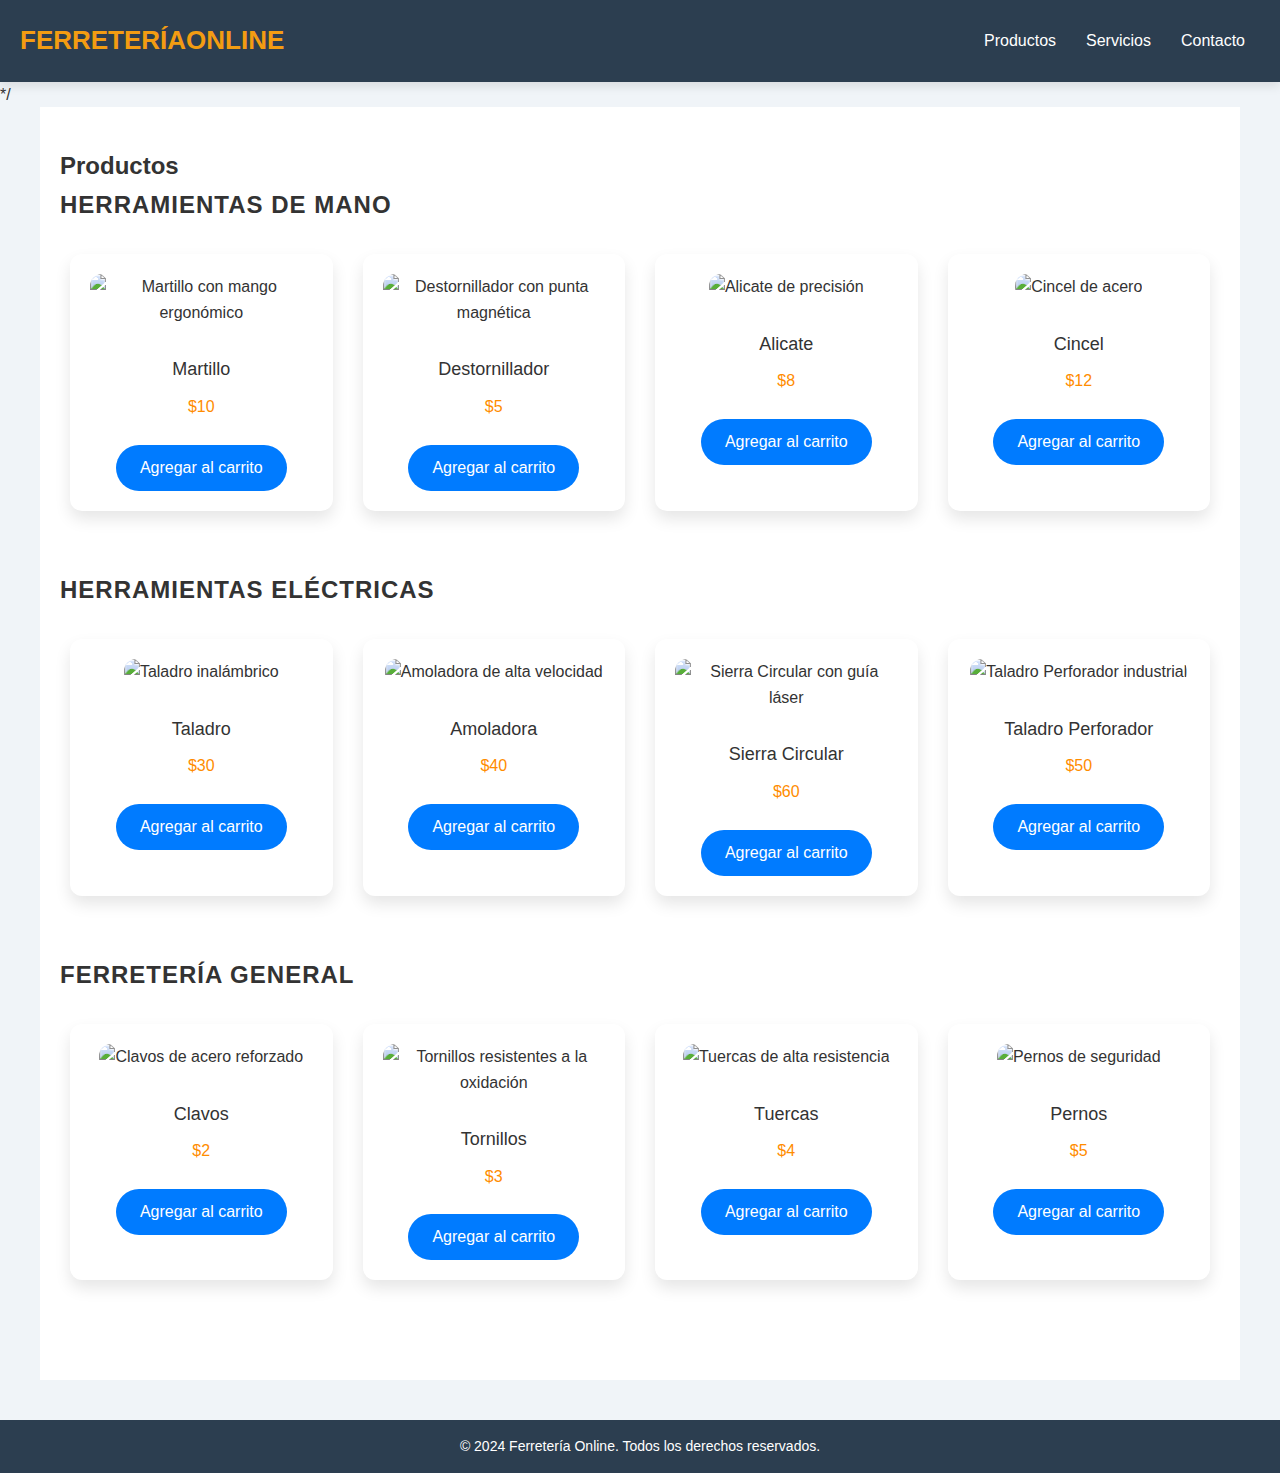
==== index.html @ c30c2c26 "ultimos cambios y aun no tengo fotos" ====
<!DOCTYPE html>
<html lang="es">
<head>
  <meta charset="UTF-8">
  <meta name="viewport" content="width=device-width, initial-scale=1.0">
  <meta http-equiv="X-UA-Compatible" content="ie=edge">
  <title>FerreteríaOnline</title>
  <!-- Incluir FontAwesome para los íconos -->
  <link rel="stylesheet" href="https://cdnjs.cloudflare.com/ajax/libs/font-awesome/6.0.0-beta3/css/all.min.css">
  <link rel="stylesheet" href="styles.css">
  <link rel="stylesheet" href="styless.css">
  <link rel="stylesheet" href="stylesss.css">
</head>
<body>
  <!-- Header -->
  <header>
    <div class="logo">
      <h1>FerreteríaOnline</h1>
    </div>
    <nav>
      <ul>
        <li><a href="index.html">Productos</a></li>
        <li><a href="servicios.html">Servicios</a></li>
        <li><a href="contacto.html">Contacto</a></li>
      </ul>
      <!-- Carrito -->
      <div class="cart-container">
      </div>
    </header>*/
    
  <section id="productos">
    <h2>Productos</h2>

    <!-- Herramientas de Mano -->
    <div class="categoria">
      <h2>Herramientas de Mano</h2>
      <div class="productos-grid">
        <div class="producto">
          <img src="https://via.placeholder.com/200" alt="Martillo con mango ergonómico">
          <h4>Martillo</h4>
          <p class="precio">$10</p>
          <button class="add-to-cart" data-name="Martillo" data-price="10">Agregar al carrito</button>
        </div>
        <div class="producto">
          <img src="https://via.placeholder.com/200" alt="Destornillador con punta magnética">
          <h4>Destornillador</h4>
          <p class="precio">$5</p>
          <button class="add-to-cart" data-name="Destornillador" data-price="5">Agregar al carrito</button>
        </div>
        <div class="producto">
          <img src="https://via.placeholder.com/200" alt="Alicate de precisión">
          <h4>Alicate</h4>
          <p class="precio">$8</p>
          <button class="add-to-cart" data-name="Alicate" data-price="8">Agregar al carrito</button>
        </div>
        <div class="producto">
          <img src="https://via.placeholder.com/200" alt="Cincel de acero">
          <h4>Cincel</h4>
          <p class="precio">$12</p>
          <button class="add-to-cart" data-name="Cincel" data-price="12">Agregar al carrito</button>
        </div>
      </div>
    </div>

    <!-- Herramientas Eléctricas -->
    <div class="categoria">
      <h2>Herramientas Eléctricas</h2>
      <div class="productos-grid">
        <div class="producto">
          <img src="https://via.placeholder.com/200" alt="Taladro inalámbrico">
          <h4>Taladro</h4>
          <p class="precio">$30</p>
          <button class="add-to-cart" data-name="Taladro" data-price="30">Agregar al carrito</button>
        </div>
        <div class="producto">
          <img src="https://via.placeholder.com/200" alt="Amoladora de alta velocidad">
          <h4>Amoladora</h4>
          <p class="precio">$40</p>
          <button class="add-to-cart" data-name="Amoladora" data-price="40">Agregar al carrito</button>
        </div>
        <div class="producto">
          <img src="https://via.placeholder.com/200" alt="Sierra Circular con guía láser">
          <h4>Sierra Circular</h4>
          <p class="precio">$60</p>
          <button class="add-to-cart" data-name="Sierra Circular" data-price="60">Agregar al carrito</button>
        </div>
        <div class="producto">
          <img src="https://via.placeholder.com/200" alt="Taladro Perforador industrial">
          <h4>Taladro Perforador</h4>
          <p class="precio">$50</p>
          <button class="add-to-cart" data-name="Taladro Perforador" data-price="50">Agregar al carrito</button>
        </div>
      </div>
    </div>

    <!-- Ferretería General -->
    <div class="categoria">
      <h2>Ferretería General</h2>
      <div class="productos-grid">
        <div class="producto">
          <img src="https://via.placeholder.com/200" alt="Clavos de acero reforzado">
          <h4>Clavos</h4>
          <p class="precio">$2</p>
          <button class="add-to-cart" data-name="Clavos" data-price="2">Agregar al carrito</button>
        </div>
        <div class="producto">
          <img src="https://via.placeholder.com/200" alt="Tornillos resistentes a la oxidación">
          <h4>Tornillos</h4>
          <p class="precio">$3</p>
          <button class="add-to-cart" data-name="Tornillos" data-price="3">Agregar al carrito</button>
        </div>
        <div class="producto">
          <img src="https://via.placeholder.com/200" alt="Tuercas de alta resistencia">
          <h4>Tuercas</h4>
          <p class="precio">$4</p>
          <button class="add-to-cart" data-name="Tuercas" data-price="4">Agregar al carrito</button>
        </div>
        <div class="producto">
          <img src="https://via.placeholder.com/200" alt="Pernos de seguridad">
          <h4>Pernos</h4>
          <p class="precio">$5</p>
          <button class="add-to-cart" data-name="Pernos" data-price="5">Agregar al carrito</button>
        </div>
      </div>
    </div>

  </section>
  <footer>
    <p>&copy; 2024 Ferretería Online. Todos los derechos reservados.</p>
  </footer>

  <!-- Incluye FontAwesome para los íconos -->
  <script src="https://cdnjs.cloudflare.com/ajax/libs/font-awesome/6.0.0-beta3/js/all.min.js"></script>
  <script src="script.js"></script>
</body>
</html>
---- styles.css ----
/* Reset de estilos básicos */
* {
  margin: 0;
  padding: 0;
  box-sizing: border-box;
}

body {
  font-family: 'Arial', sans-serif;
  background-color: #f9f9f9;
  color: #333;
  line-height: 1.6;
}

/* Estilos del Header */
header {
  background-color: #2c3e50;
  color: white;
  padding: 20px 0;
  display: flex;
  justify-content: space-between;
  align-items: center;
  padding: 0 20px;
}

header .logo h1 {
  font-size: 26px;
  color: #f39c12;
  text-transform: uppercase;
}

nav ul {
  list-style-type: none;
  display: flex;
}

nav ul li {
  margin: 0 20px;
}

nav ul li a {
  color: white;
  text-decoration: none;
  font-size: 16px;
  text-transform: capitalize;
  transition: color 0.3s;
}

nav ul li a:hover {
  color: #f39c12;
}

/* Estilos para el botón del carrito */
.cart-btn {
  background-color: #ff8c00;
  color: white;
  padding: 12px 25px;
  border: none;
  border-radius: 30px;
  display: flex;
  align-items: center;
  font-size: 16px;
  cursor: pointer;
  transition: background-color 0.3s ease, transform 0.2s ease;
}

.cart-btn i {
  font-size: 22px; /* Tamaño del ícono del carrito */
  margin-right: 10px;
}

.cart-btn:hover {
  background-color: #e07d00;
  transform: scale(1.05);
}

#cart-count {
  font-weight: bold;
  margin-left: 8px;
}

/* Estilos generales de la sección de productos */
#productos {
  padding: 40px 20px;
  max-width: 1200px;
  margin: 0 auto;
  background-color: #fff;
}

.categoria {
  margin-bottom: 50px;
}

.categoria h2 {
  font-size: 24px;  /* Mismo tamaño que en el contacto */
  margin-bottom: 20px;
  color: #333;
  text-transform: uppercase;
  letter-spacing: 1px;
}

.productos-grid {
  display: grid;
  grid-template-columns: repeat(auto-fill, minmax(250px, 1fr));
  gap: 30px;
  padding: 10px;
}

/* Estilos para los cards de producto */
.producto {
  background-color: white;
  border-radius: 12px;
  padding: 20px;
  box-shadow: 0 8px 16px rgba(0, 0, 0, 0.1);
  text-align: center;
  transition: transform 0.3s ease, box-shadow 0.3s ease;
  overflow: hidden;
  position: relative;
}

.producto:hover {
  transform: scale(1.05);
  box-shadow: 0 15px 30px rgba(0, 0, 0, 0.2);
}

.producto img {
  max-width: 100%;
  height: auto;
  border-radius: 12px;
  margin-bottom: 15px;
  transition: transform 0.3s ease;
}

.producto img:hover {
  transform: scale(1.1);
}

.producto h4 {
  font-size: 18px;  /* Ajuste al tamaño de los títulos en contacto */
  margin-top: 15px;
  color: #333;
  font-weight: normal;  /* Igualar peso de fuente al del contacto */
}

.precio {
  margin: 10px 0;
  font-size: 16px;  /* Tamaño del precio similar al de contacto */
  color: #ff8c00;
  font-weight: normal;
}

/* Botón para agregar al carrito */
.add-to-cart {
  background-color: #007bff;
  color: white;
  padding: 14px 24px;
  border: none;
  border-radius: 30px;
  cursor: pointer;
  font-size: 16px;
  margin-top: 15px;
  transition: background-color 0.3s, transform 0.2s ease-in-out;
}

.add-to-cart:hover {
  background-color: #0056b3;
  transform: scale(1.05);
}

.add-to-cart:active {
  background-color: #004494;
}

/* Efecto de desvanecimiento en la carga */
@keyframes fadeIn {
  from {
    opacity: 0;
  }
  to {
    opacity: 1;
  }
}

.producto {
  animation: fadeIn 0.5s ease-out;
}
---- styless.css ----
/* Estilos generales */
body {
  font-family: 'Arial', sans-serif;
  margin: 0;
  padding: 0;
  background-color: #f0f4f8;
  color: #333;
  line-height: 1.6;
}

header {
  background-color: #2c3e50;
  color: white;
  padding: 20px;
  text-align: center;
  box-shadow: 0 4px 10px rgba(0, 0, 0, 0.1);
}

header nav ul {
  list-style: none;
  padding: 0;
}

header nav ul li {
  display: inline;
  margin: 0 15px;
}

header nav ul li a {
  color: white;
  text-decoration: none;
  font-size: 16px;
}

header nav ul li a:hover {
  text-decoration: underline;
  color: #f39c12;
}

/* Sección de Servicios */
#servicio-al-cliente {
  padding: 60px 20px;
  text-align: center;
  background-color: #ffffff;
  border-radius: 8px;
  box-shadow: 0 6px 20px rgba(0, 0, 0, 0.1);
  margin: 40px auto;
  max-width: 1200px;
}

#servicio-al-cliente h2 {
  color: #34495e;
  font-size: 40px;
  margin-bottom: 20px;
  font-weight: bold;
  text-transform: uppercase;
}

#servicio-al-cliente p {
  color: #7f8c8d;
  font-size: 18px;
  margin-bottom: 40px;
}

/* Contenedor de Servicios */
.servicios {
  display: flex;
  justify-content: space-between;
  gap: 30px;
  flex-wrap: wrap;
  margin-top: 40px;
}

/* Servicio individual */
.servicio-item {
  background-color: #ecf0f1;
  padding: 30px;
  border-radius: 10px;
  width: 30%;
  box-shadow: 0 6px 20px rgba(0, 0, 0, 0.05);
  text-align: center;
  transition: transform 0.3s ease-in-out, box-shadow 0.3s ease;
  min-height: 220px;
}

.servicio-item:hover {
  transform: translateY(-10px);
  box-shadow: 0 8px 25px rgba(0, 0, 0, 0.15);
}

/* Títulos y descripción de los servicios */
.servicio-item h4 {
  color: #2980b9;
  font-size: 24px;
  margin-bottom: 15px;
  font-weight: bold;
  text-transform: capitalize;
}

.servicio-item p {
  color: #7f8c8d;
  font-size: 16px;
  line-height: 1.6;
}

/* Animación de Fade-In */
@keyframes fadeIn {
  from {
      opacity: 0;
  }
  to {
      opacity: 1;
  }
}

/* Aplicación de la animación */
.servicio-item, #servicio-al-cliente h2, #servicio-al-cliente p {
  animation: fadeIn 1s ease-out;
}

/* Formulario de Contacto */
#contacto {
  padding: 50px 20px;
  text-align: center;
}

.form-contacto {
  background-color: #ffffff;
  padding: 30px;
  border-radius: 8px;
  box-shadow: 0 4px 10px rgba(0, 0, 0, 0.1);
  max-width: 600px;
  margin: 0 auto;
}

.form-contacto h3 {
  color: #333;
  font-size: 24px;
  margin-bottom: 20px;
}

.form-contacto form {
  display: flex;
  flex-direction: column;
  gap: 20px;
}

.form-contacto label {
  font-weight: bold;
  color: #333;
}

.form-contacto input,
.form-contacto textarea {
  padding: 10px;
  font-size: 16px;
  border: 1px solid #ddd;
  border-radius: 5px;
  width: 100%;
}

.form-contacto button {
  background-color: #007bff;
  color: white;
  padding: 12px 20px;
  border: none;
  border-radius: 5px;
  font-size: 18px;
  cursor: pointer;
  width: 100%;
  transition: background-color 0.3s ease;
}

.form-contacto button:hover {
  background-color: #0056b3;
}

/* Footer */
footer {
  background-color: #2c3e50;
  color: white;
  text-align: center;
  padding: 10px;
  margin-top: 40px;
}
---- stylesss.css ----
/* Estilos generales */
body {
  font-family: 'Arial', sans-serif;
  margin: 0;
  padding: 0;
  background-color: #f0f4f8;
  color: #333;
  line-height: 1.6;
}

header {
  background-color: #2c3e50;
  color: white;
  padding: 20px;
  text-align: center;
  box-shadow: 0 4px 10px rgba(0, 0, 0, 0.1);
}

header nav ul {
  list-style: none;
  padding: 0;
}

header nav ul li {
  display: inline;
  margin: 0 15px;
}

header nav ul li a {
  color: white;
  text-decoration: none;
  font-size: 16px;
}

header nav ul li a:hover {
  text-decoration: underline;
  color: #f39c12; /* Hover color change */
}

/* Sección de Contacto */
#contacto {
  padding: 60px 20px;
  text-align: center;
  background-color: #ffffff;
  border-radius: 8px;
  box-shadow: 0 6px 20px rgba(0, 0, 0, 0.1);
  margin: 40px auto;
  max-width: 1200px;
}

#contacto h2 {
  color: #34495e;
  font-size: 40px;
  margin-bottom: 20px;
  font-weight: bold;
  text-transform: uppercase;
}

#contacto p {
  color: #7f8c8d;
  font-size: 18px;
  margin-bottom: 40px;
}

/* Información de contacto */
.info-contacto {
  background-color: #ecf0f1;
  padding: 40px;
  border-radius: 10px;
  box-shadow: 0 6px 20px rgba(0, 0, 0, 0.1);
  transition: all 0.3s ease;
}

.info-contacto:hover {
  transform: translateY(-5px);
  box-shadow: 0 8px 25px rgba(0, 0, 0, 0.2);
}

.info-contacto h3 {
  color: #2980b9;
  font-size: 28px;
  margin-bottom: 20px;
  font-weight: bold;
}

.info-contacto ul {
  list-style: none;
  padding: 0;
  text-align: left;
  font-size: 18px;
}

.info-contacto ul li {
  margin-bottom: 15px;
  color: #7f8c8d;
}

.info-contacto a {
  color: #3498db;
  text-decoration: none;
  font-weight: bold;
  transition: color 0.3s ease;
}

.info-contacto a:hover {
  color: #f39c12;
  text-decoration: underline;
}

.icon {
  width: 28px;
  height: 28px;
  margin-right: 12px;
  vertical-align: middle;
  transition: transform 0.3s ease;
}

.info-contacto a:hover .icon {
  transform: scale(1.2);
}

/* Mapa */
.mapa {
  margin-top: 40px;
}

.mapa iframe {
  border-radius: 10px;
  box-shadow: 0 4px 10px rgba(0, 0, 0, 0.1);
  transition: transform 0.3s ease;
}

.mapa iframe:hover {
  transform: scale(1.05);
}

.mapa h3 {
  color: #34495e;
  font-size: 24px;
  margin-bottom: 20px;
}

/* Footer */
footer {
  background-color: #2c3e50;
  color: white;
  text-align: center;
  padding: 15px;
  margin-top: 40px;
  font-size: 14px;
}

footer p {
  margin: 0;
}

/* Animaciones de Fade-In */
@keyframes fadeIn {
  from {
      opacity: 0;
  }
  to {
      opacity: 1;
  }
}

#contacto, .info-contacto, .mapa iframe {
  animation: fadeIn 1s ease-out;
}
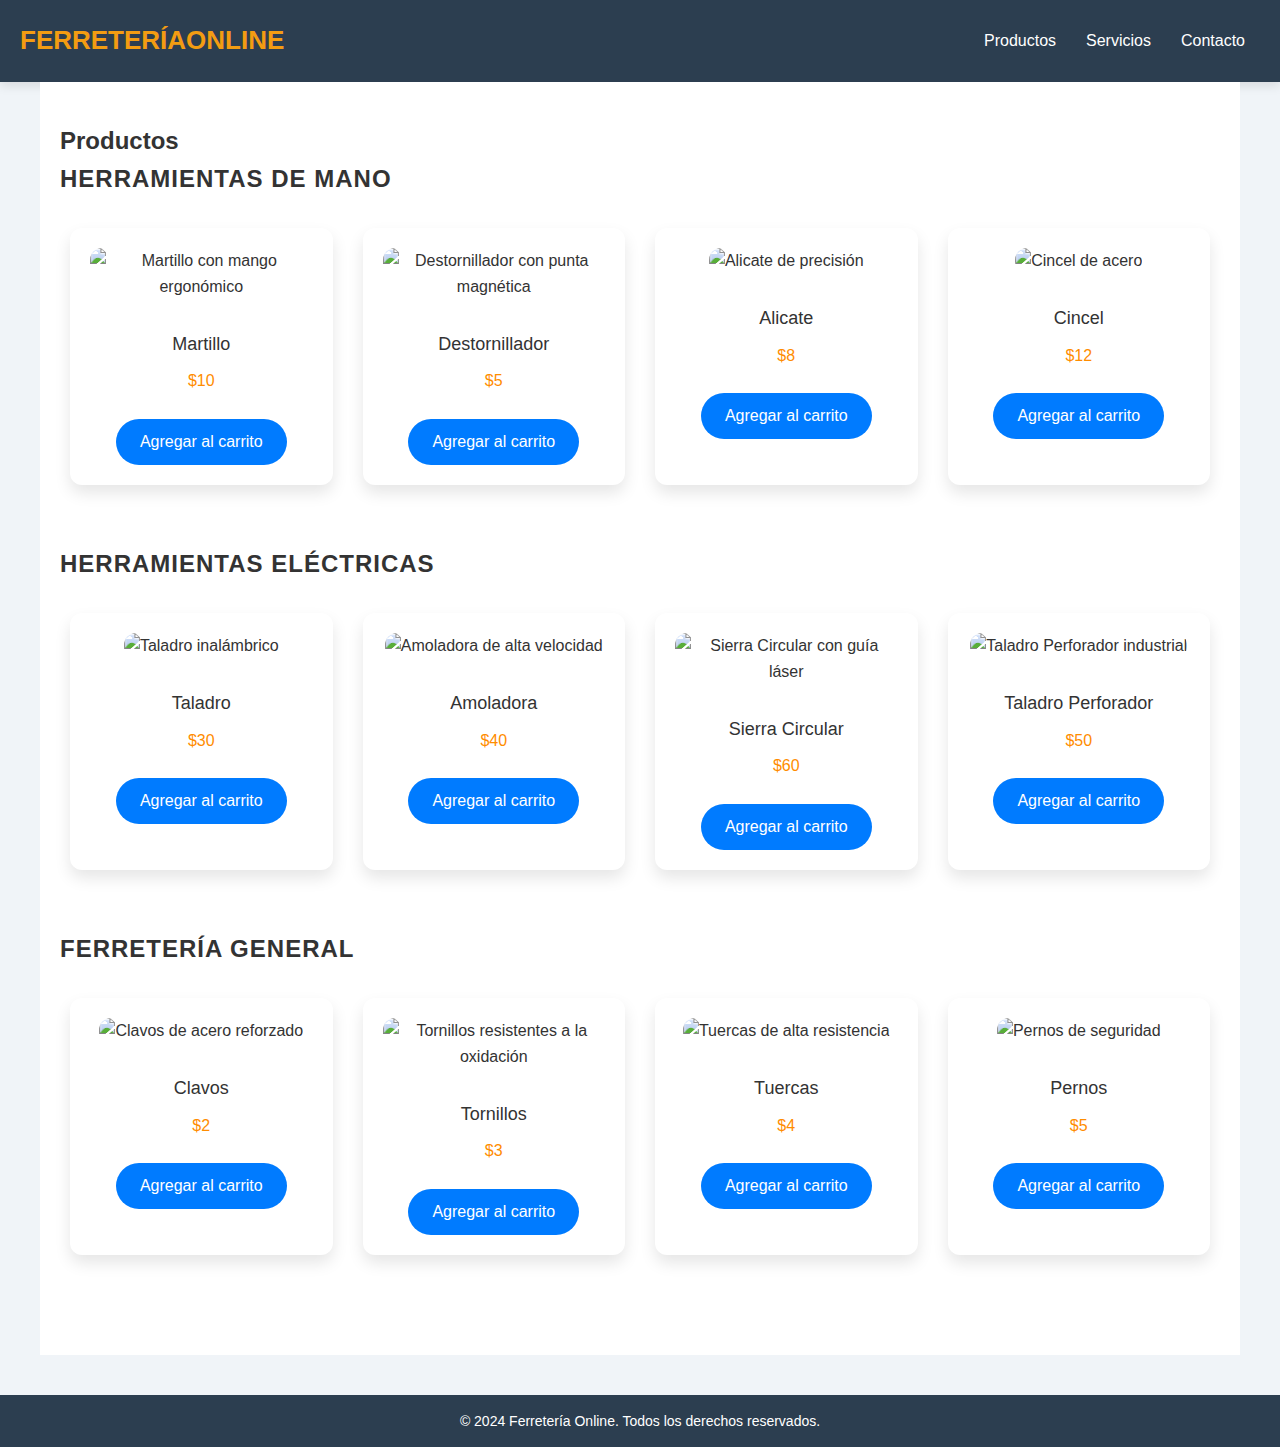
==== commit f30442af: "cambios" ====
--- a/index.html
+++ b/index.html
@@ -26,7 +26,7 @@
       <!-- Carrito -->
       <div class="cart-container">
       </div>
-    </header>*/
+    </header>
     
   <section id="productos">
     <h2>Productos</h2>
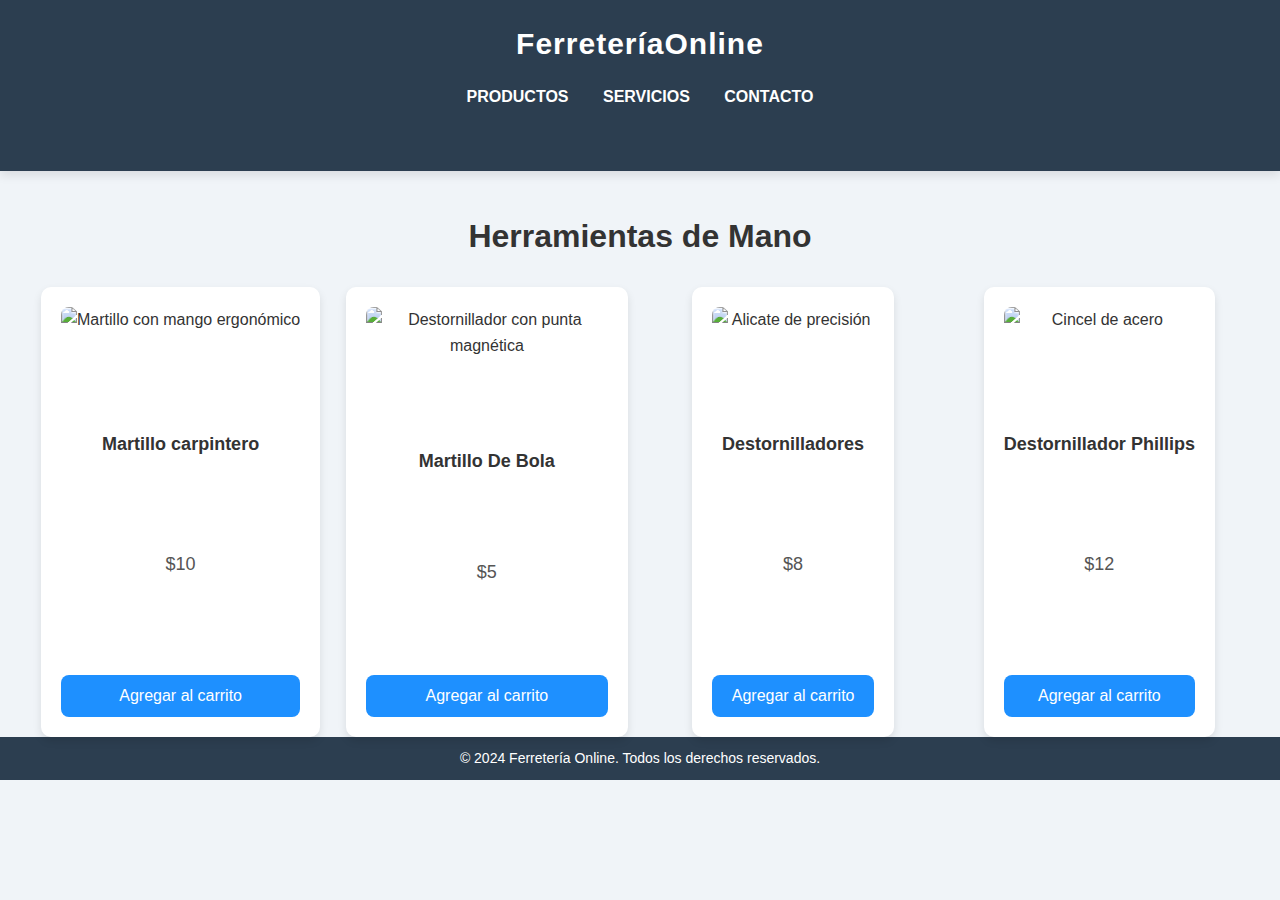
==== commit cc973522: "cambios de imagenes" ====
--- a/index.html
+++ b/index.html
@@ -5,11 +5,9 @@
   <meta name="viewport" content="width=device-width, initial-scale=1.0">
   <meta http-equiv="X-UA-Compatible" content="ie=edge">
   <title>FerreteríaOnline</title>
-  <!-- Incluir FontAwesome para los íconos -->
-  <link rel="stylesheet" href="https://cdnjs.cloudflare.com/ajax/libs/font-awesome/6.0.0-beta3/css/all.min.css">
   <link rel="stylesheet" href="styles.css">
+  <link rel="stylesheet" href="stylesss.css">
   <link rel="stylesheet" href="styless.css">
-  <link rel="stylesheet" href="stylesss.css">
 </head>
 <body>
   <!-- Header -->
@@ -24,113 +22,82 @@
         <li><a href="contacto.html">Contacto</a></li>
       </ul>
       <!-- Carrito -->
-      <div class="cart-container">
-      </div>
-    </header>
-    
+      <div class="cart-container"></div>
+    </nav>
+  </header>
+  
+  <!-- Modal para mostrar la imagen expandida -->
+  <div id="imageModal" class="modal">
+    <span class="close">&times;</span>
+    <img class="modal-content" id="modalImage">
+  </div>
+
   <section id="productos">
-    <h2>Productos</h2>
 
     <!-- Herramientas de Mano -->
     <div class="categoria">
       <h2>Herramientas de Mano</h2>
       <div class="productos-grid">
         <div class="producto">
-          <img src="https://via.placeholder.com/200" alt="Martillo con mango ergonómico">
-          <h4>Martillo</h4>
+          <img src="https://http2.mlstatic.com/D_NQ_NP_812758-MLU70415548245_072023-O.webp" alt="Martillo con mango ergonómico">
+          <h4>Martillo carpintero</h4>
           <p class="precio">$10</p>
           <button class="add-to-cart" data-name="Martillo" data-price="10">Agregar al carrito</button>
         </div>
         <div class="producto">
-          <img src="https://via.placeholder.com/200" alt="Destornillador con punta magnética">
-          <h4>Destornillador</h4>
+          <img src="https://http2.mlstatic.com/D_NQ_NP_643757-MLU70439050570_072023-O.webp" alt="Destornillador con punta magnética">
+          <h4>Martillo De Bola</h4>
           <p class="precio">$5</p>
           <button class="add-to-cart" data-name="Destornillador" data-price="5">Agregar al carrito</button>
         </div>
         <div class="producto">
-          <img src="https://via.placeholder.com/200" alt="Alicate de precisión">
-          <h4>Alicate</h4>
+          <img src="https://http2.mlstatic.com/D_NQ_NP_671825-MLU72462169589_102023-O.webp" alt="Alicate de precisión">
+          <h4>Destornilladores</h4>
           <p class="precio">$8</p>
           <button class="add-to-cart" data-name="Alicate" data-price="8">Agregar al carrito</button>
         </div>
         <div class="producto">
-          <img src="https://via.placeholder.com/200" alt="Cincel de acero">
-          <h4>Cincel</h4>
+          <img src="https://http2.mlstatic.com/D_NQ_NP_984866-MLU72968069084_112023-O.webp" alt="Cincel de acero">
+          <h4>Destornillador Phillips</h4>
           <p class="precio">$12</p>
           <button class="add-to-cart" data-name="Cincel" data-price="12">Agregar al carrito</button>
         </div>
       </div>
     </div>
-
-    <!-- Herramientas Eléctricas -->
-    <div class="categoria">
-      <h2>Herramientas Eléctricas</h2>
-      <div class="productos-grid">
-        <div class="producto">
-          <img src="https://via.placeholder.com/200" alt="Taladro inalámbrico">
-          <h4>Taladro</h4>
-          <p class="precio">$30</p>
-          <button class="add-to-cart" data-name="Taladro" data-price="30">Agregar al carrito</button>
-        </div>
-        <div class="producto">
-          <img src="https://via.placeholder.com/200" alt="Amoladora de alta velocidad">
-          <h4>Amoladora</h4>
-          <p class="precio">$40</p>
-          <button class="add-to-cart" data-name="Amoladora" data-price="40">Agregar al carrito</button>
-        </div>
-        <div class="producto">
-          <img src="https://via.placeholder.com/200" alt="Sierra Circular con guía láser">
-          <h4>Sierra Circular</h4>
-          <p class="precio">$60</p>
-          <button class="add-to-cart" data-name="Sierra Circular" data-price="60">Agregar al carrito</button>
-        </div>
-        <div class="producto">
-          <img src="https://via.placeholder.com/200" alt="Taladro Perforador industrial">
-          <h4>Taladro Perforador</h4>
-          <p class="precio">$50</p>
-          <button class="add-to-cart" data-name="Taladro Perforador" data-price="50">Agregar al carrito</button>
-        </div>
-      </div>
-    </div>
-
-    <!-- Ferretería General -->
-    <div class="categoria">
-      <h2>Ferretería General</h2>
-      <div class="productos-grid">
-        <div class="producto">
-          <img src="https://via.placeholder.com/200" alt="Clavos de acero reforzado">
-          <h4>Clavos</h4>
-          <p class="precio">$2</p>
-          <button class="add-to-cart" data-name="Clavos" data-price="2">Agregar al carrito</button>
-        </div>
-        <div class="producto">
-          <img src="https://via.placeholder.com/200" alt="Tornillos resistentes a la oxidación">
-          <h4>Tornillos</h4>
-          <p class="precio">$3</p>
-          <button class="add-to-cart" data-name="Tornillos" data-price="3">Agregar al carrito</button>
-        </div>
-        <div class="producto">
-          <img src="https://via.placeholder.com/200" alt="Tuercas de alta resistencia">
-          <h4>Tuercas</h4>
-          <p class="precio">$4</p>
-          <button class="add-to-cart" data-name="Tuercas" data-price="4">Agregar al carrito</button>
-        </div>
-        <div class="producto">
-          <img src="https://via.placeholder.com/200" alt="Pernos de seguridad">
-          <h4>Pernos</h4>
-          <p class="precio">$5</p>
-          <button class="add-to-cart" data-name="Pernos" data-price="5">Agregar al carrito</button>
-        </div>
-      </div>
-    </div>
-
   </section>
+  
   <footer>
     <p>&copy; 2024 Ferretería Online. Todos los derechos reservados.</p>
   </footer>
 
-  <!-- Incluye FontAwesome para los íconos -->
-  <script src="https://cdnjs.cloudflare.com/ajax/libs/font-awesome/6.0.0-beta3/js/all.min.js"></script>
-  <script src="script.js"></script>
+  <script>
+    // JavaScript para manejar el modal de la imagen expandida
+    const modal = document.getElementById("imageModal");
+    const modalImage = document.getElementById("modalImage");
+    const closeBtn = document.querySelector(".close");
+
+    // Selecciona todas las imágenes de productos
+    const productImages = document.querySelectorAll(".producto img");
+
+    // Añade evento de clic para cada imagen de producto
+    productImages.forEach(img => {
+      img.addEventListener("click", (e) => {
+        modal.style.display = "block";
+        modalImage.src = e.target.src;
+      });
+    });
+
+    // Cierra el modal cuando se hace clic en el botón de cierre
+    closeBtn.addEventListener("click", () => {
+      modal.style.display = "none";
+    });
+
+    // Cierra el modal si se hace clic fuera de la imagen
+    window.addEventListener("click", (e) => {
+      if (e.target === modal) {
+        modal.style.display = "none";
+      }
+    });
+  </script>
 </body>
 </html>
--- a/styles.css
+++ b/styles.css
@@ -1,186 +1,203 @@
-/* Reset de estilos básicos */
-* {
+/* styles.css */
+
+/* Estilo base para el sitio */
+body {
+  font-family: 'Segoe UI', Tahoma, Geneva, Verdana, sans-serif;
   margin: 0;
   padding: 0;
-  box-sizing: border-box;
-}
-
-body {
-  font-family: 'Arial', sans-serif;
-  background-color: #f9f9f9;
-  color: #333;
-  line-height: 1.6;
-}
-
-/* Estilos del Header */
+  background-color: #f0f0f0; /* Color de fondo más suave */
+}
+
+/* Encabezado */
 header {
-  background-color: #2c3e50;
+  background-color: #2d3e50; /* Color de fondo más sofisticado */
   color: white;
   padding: 20px 0;
-  display: flex;
-  justify-content: space-between;
-  align-items: center;
-  padding: 0 20px;
+  box-shadow: 0 4px 6px rgba(0, 0, 0, 0.1);
 }
 
 header .logo h1 {
-  font-size: 26px;
-  color: #f39c12;
-  text-transform: uppercase;
+  text-align: center;
+  margin: 0;
+  font-size: 30px;
+  letter-spacing: 1px;
+}
+
+nav {
+  text-align: center;
+  margin-top: 15px;
 }
 
 nav ul {
   list-style-type: none;
+  padding: 0;
+}
+
+nav ul li {
+  display: inline;
+  margin: 0 20px;
+}
+
+nav ul li a {
+  color: #f8f8f8;
+  text-decoration: none;
+  font-size: 18px;
+  font-weight: bold;
+  text-transform: uppercase;
+}
+
+nav ul li a:hover {
+  color: #1e90ff; /* Resaltado al pasar el mouse */
+}
+
+/* Contenedor de productos */
+.cart-container {
+  display: inline-block;
+  margin-left: 30px;
+}
+
+section#productos {
+  margin: 40px;
+}
+
+h2 {
+  text-align: center;
+  font-size: 32px;
+  margin-bottom: 25px;
+  color: #333;
+}
+
+.categoria {
+  margin-bottom: 40px;
+}
+
+.productos-grid {
+  display: grid;
+  grid-template-columns: repeat(auto-fill, minmax(270px, 1fr));
+  gap: 25px;
+  justify-items: center;
+}
+
+.producto {
+  background-color: #fff;
+  padding: 20px;
+  text-align: center;
+  border-radius: 10px;
+  box-shadow: 0 4px 8px rgba(0, 0, 0, 0.1);
+  transition: transform 0.3s ease, box-shadow 0.3s ease;
   display: flex;
-}
-
-nav ul li {
-  margin: 0 20px;
-}
-
-nav ul li a {
+  flex-direction: column;
+  justify-content: space-between;
+  min-height: 370px;
+  height: 100%;
+  position: relative;
+  align-items: center; /* Asegura que el contenido esté centrado */
+}
+
+.producto:hover {
+  transform: translateY(-5px);
+  box-shadow: 0 6px 12px rgba(0, 0, 0, 0.2);
+}
+
+.producto img {
+  width: 100%;
+  height: auto;
+  cursor: pointer;
+  transition: transform 0.3s ease;
+  margin-bottom: 15px;
+  border-radius: 8px;
+}
+
+.producto img:hover {
+  transform: scale(1.1);
+}
+
+.producto h4, .producto .precio {
+  margin: 10px 0;
+  text-align: center;
+  font-size: 18px; /* Ajusta el tamaño del texto */
+}
+
+.producto .precio {
+  color: #555;
+}
+
+.producto button.add-to-cart {
+  background-color: #1e90ff; /* Color atractivo para el botón */
   color: white;
-  text-decoration: none;
-  font-size: 16px;
-  text-transform: capitalize;
-  transition: color 0.3s;
-}
-
-nav ul li a:hover {
-  color: #f39c12;
-}
-
-/* Estilos para el botón del carrito */
-.cart-btn {
-  background-color: #ff8c00;
-  color: white;
-  padding: 12px 25px;
   border: none;
-  border-radius: 30px;
-  display: flex;
-  align-items: center;
+  padding: 12px 20px;
   font-size: 16px;
   cursor: pointer;
-  transition: background-color 0.3s ease, transform 0.2s ease;
-}
-
-.cart-btn i {
-  font-size: 22px; /* Tamaño del ícono del carrito */
-  margin-right: 10px;
-}
-
-.cart-btn:hover {
-  background-color: #e07d00;
-  transform: scale(1.05);
-}
-
-#cart-count {
+  border-radius: 8px;
+  text-align: center;
+  display: block;
+  margin-top: 15px;
+  width: 100%;
+  transition: background-color 0.3s ease;
+}
+
+.producto button.add-to-cart:hover {
+  background-color: #5a9ef1;
+}
+
+/* Pie de página */
+footer {
+  background-color: #2d3e50;
+  color: white;
+  padding: 15px 0;
+  text-align: center;
+  margin-top: 50px;
+}
+
+footer p {
+  font-size: 14px;
+}
+
+/* Modal */
+.modal {
+  display: none;
+  position: fixed;
+  z-index: 1000;
+  padding-top: 60px;
+  left: 0;
+  top: 0;
+  width: 100%;
+  height: 100%;
+  overflow: auto;
+  background-color: rgba(0, 0, 0, 0.7);
+}
+
+.modal-content {
+  margin: auto;
+  display: block;
+  max-width: 80%;
+  max-height: 80%;
+  animation: zoomIn 0.3s;
+}
+
+.close {
+  position: absolute;
+  top: 20px;
+  right: 35px;
+  color: #fff;
+  font-size: 40px;
   font-weight: bold;
-  margin-left: 8px;
-}
-
-/* Estilos generales de la sección de productos */
-#productos {
-  padding: 40px 20px;
-  max-width: 1200px;
-  margin: 0 auto;
-  background-color: #fff;
-}
-
-.categoria {
-  margin-bottom: 50px;
-}
-
-.categoria h2 {
-  font-size: 24px;  /* Mismo tamaño que en el contacto */
-  margin-bottom: 20px;
-  color: #333;
-  text-transform: uppercase;
-  letter-spacing: 1px;
-}
-
-.productos-grid {
-  display: grid;
-  grid-template-columns: repeat(auto-fill, minmax(250px, 1fr));
-  gap: 30px;
-  padding: 10px;
-}
-
-/* Estilos para los cards de producto */
-.producto {
-  background-color: white;
-  border-radius: 12px;
-  padding: 20px;
-  box-shadow: 0 8px 16px rgba(0, 0, 0, 0.1);
-  text-align: center;
-  transition: transform 0.3s ease, box-shadow 0.3s ease;
-  overflow: hidden;
-  position: relative;
-}
-
-.producto:hover {
-  transform: scale(1.05);
-  box-shadow: 0 15px 30px rgba(0, 0, 0, 0.2);
-}
-
-.producto img {
-  max-width: 100%;
-  height: auto;
-  border-radius: 12px;
-  margin-bottom: 15px;
-  transition: transform 0.3s ease;
-}
-
-.producto img:hover {
-  transform: scale(1.1);
-}
-
-.producto h4 {
-  font-size: 18px;  /* Ajuste al tamaño de los títulos en contacto */
-  margin-top: 15px;
-  color: #333;
-  font-weight: normal;  /* Igualar peso de fuente al del contacto */
-}
-
-.precio {
-  margin: 10px 0;
-  font-size: 16px;  /* Tamaño del precio similar al de contacto */
-  color: #ff8c00;
-  font-weight: normal;
-}
-
-/* Botón para agregar al carrito */
-.add-to-cart {
-  background-color: #007bff;
-  color: white;
-  padding: 14px 24px;
-  border: none;
-  border-radius: 30px;
+  transition: color 0.3s;
+}
+
+.close:hover,
+.close:focus {
+  color: #1e90ff; /* Color atractivo al pasar el mouse */
+  text-decoration: none;
   cursor: pointer;
-  font-size: 16px;
-  margin-top: 15px;
-  transition: background-color 0.3s, transform 0.2s ease-in-out;
-}
-
-.add-to-cart:hover {
-  background-color: #0056b3;
-  transform: scale(1.05);
-}
-
-.add-to-cart:active {
-  background-color: #004494;
-}
-
-/* Efecto de desvanecimiento en la carga */
-@keyframes fadeIn {
+}
+
+@keyframes zoomIn {
   from {
-    opacity: 0;
+    transform: scale(0);
   }
   to {
-    opacity: 1;
+    transform: scale(1);
   }
 }
-
-.producto {
-  animation: fadeIn 0.5s ease-out;
-}
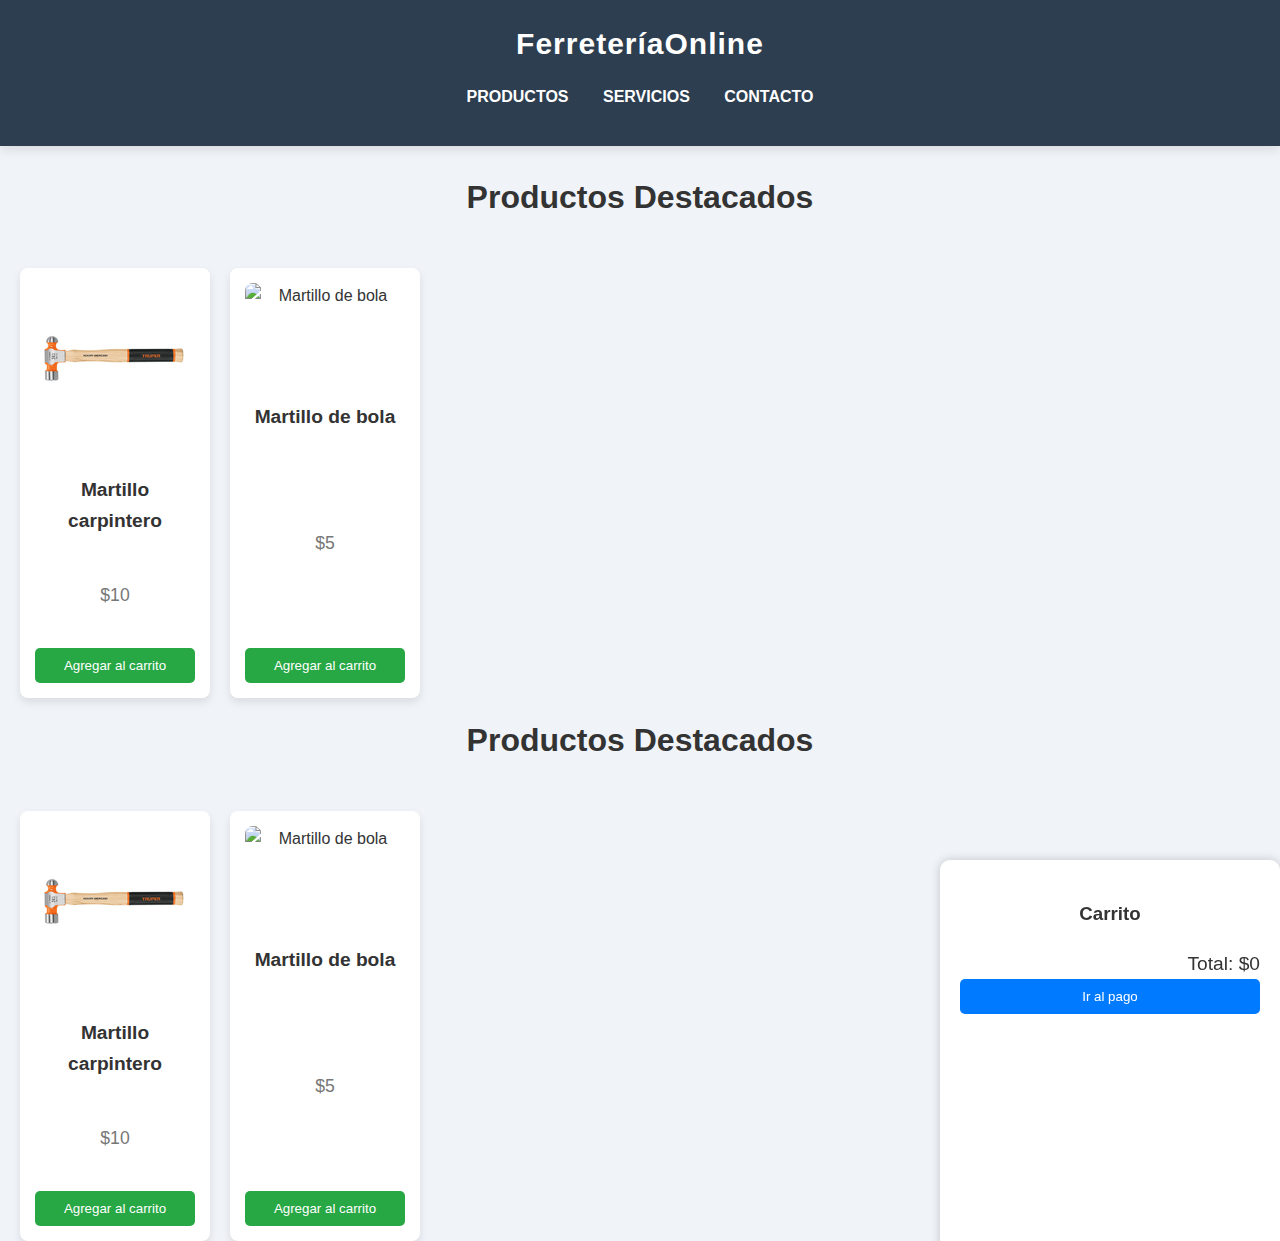
==== commit 5725d07e: "cambios de formatos de png" ====
--- a/index.html
+++ b/index.html
@@ -7,10 +7,182 @@
   <title>FerreteríaOnline</title>
   <link rel="stylesheet" href="styles.css">
   <link rel="stylesheet" href="stylesss.css">
-  <link rel="stylesheet" href="styless.css">
+  <style>
+    /* Animación de entrada */
+    body {
+      animation: fadeInPage 1s ease-in-out;
+    }
+
+    @keyframes fadeInPage {
+      0% { opacity: 0; }
+      100% { opacity: 1; }
+    }
+
+    /* Estilo de la cuadrícula de productos */
+    .productos {
+      display: grid;
+      grid-template-columns: repeat(6, 1fr); /* 6 columnas */
+      gap: 20px; /* Espacio entre los productos */
+      padding: 20px; /* Margen interno */
+    }
+
+    /* Estilo para cada tarjeta de producto */
+    .producto {
+      background-color: #fff;
+      padding: 15px;
+      border-radius: 8px;
+      box-shadow: 0 4px 8px rgba(0, 0, 0, 0.1);
+      text-align: center;
+      transition: transform 0.3s ease;
+      animation: fadeInProduct 0.5s ease-in-out; /* Animación de los productos */
+    }
+
+    @keyframes fadeInProduct {
+      0% { opacity: 0; }
+      100% { opacity: 1; }
+    }
+
+    .producto:hover {
+      transform: scale(1.05);
+    }
+
+    .producto img {
+      width: 100%;
+      height: auto;
+      max-height: 150px;
+      object-fit: contain;
+      cursor: pointer;
+      transition: transform 0.3s ease;
+    }
+
+    .producto h3 {
+      margin: 15px 0;
+      font-size: 1.2em;
+      color: #333;
+    }
+
+    .producto p {
+      color: #777;
+      font-size: 1.1em;
+    }
+
+    .producto button {
+      background-color: #28a745;
+      color: white;
+      border: none;
+      padding: 10px;
+      cursor: pointer;
+      border-radius: 5px;
+      margin-top: 10px;
+      width: 100%;
+      transition: transform 0.3s ease, background-color 0.2s ease;
+    }
+
+    .producto button:hover {
+      background-color: #218838;
+    }
+
+    .producto button:active {
+      transform: scale(0.95);
+    }
+
+    /* Título de la sección de productos */
+    .titulo {
+      text-align: center;
+      font-size: 2em;
+      font-weight: bold;
+      margin-bottom: 20px;
+      color: #333;
+    }
+
+    /* Estilo para el carrito flotante */
+    .carrito {
+      position: fixed;
+      bottom: -400px; /* Inicialmente fuera de la vista */
+      right: 0;
+      width: 300px;
+      height: 400px;
+      background-color: #fff;
+      border-radius: 10px 10px 0 0;
+      box-shadow: 0 0 10px rgba(0, 0, 0, 0.2);
+      padding: 20px;
+      overflow-y: auto;
+      transition: bottom 0.5s ease;
+    }
+
+    .carrito.open {
+      bottom: 0; /* Se desliza hacia arriba */
+    }
+
+    .carrito h3 {
+      text-align: center;
+      margin-bottom: 20px;
+    }
+
+    .carrito .producto-carrito {
+      display: flex;
+      align-items: center;
+      margin-bottom: 10px;
+      opacity: 0;
+      animation: fadeIn 0.5s forwards; /* Animación de aparición */
+    }
+
+    .carrito .producto-carrito img {
+      width: 50px;
+      height: 50px;
+      object-fit: contain;
+      margin-right: 10px;
+    }
+
+    .carrito .producto-carrito p {
+      margin: 0;
+      flex: 1;
+    }
+
+    .carrito .producto-carrito span {
+      font-weight: bold;
+    }
+
+    .carrito .total {
+      text-align: right;
+      font-size: 1.2em;
+      margin-top: 20px;
+    }
+
+    .carrito button {
+      background-color: #007bff;
+      color: white;
+      border: none;
+      padding: 10px;
+      cursor: pointer;
+      border-radius: 5px;
+      width: 100%;
+      transition: transform 0.3s ease, background-color 0.2s ease;
+    }
+
+    .carrito button:hover {
+      background-color: #0056b3;
+    }
+
+    .carrito button:active {
+      transform: scale(0.95);
+    }
+
+    /* Animación de aparición */
+    @keyframes fadeIn {
+      0% { opacity: 0; }
+      100% { opacity: 1; }
+    }
+
+    /* Animación para la ampliación de imagen */
+    .producto img.ampliado {
+      transform: scale(1.5);
+      z-index: 10;
+    }
+  </style>
 </head>
 <body>
-  <!-- Header -->
+
   <header>
     <div class="logo">
       <h1>FerreteríaOnline</h1>
@@ -21,83 +193,123 @@
         <li><a href="servicios.html">Servicios</a></li>
         <li><a href="contacto.html">Contacto</a></li>
       </ul>
-      <!-- Carrito -->
-      <div class="cart-container"></div>
     </nav>
   </header>
+
+  <!-- Título centrado para la sección de productos -->
+  <div class="titulo">
+    <h2>Productos Destacados</h2>
+  </div>
+
+  <div class="productos">
+    <!-- Producto 1 -->
+    <div class="producto">
+      <img src="img/catalogo1/images1.png" alt="Martillo carpintero" onclick="ampliarImagen(this)">
+      <h3>Martillo carpintero</h3>
+      <p>$10</p>
+      <button onclick="agregarAlCarrito('Martillo carpintero', 10, 'img/catalogo1/images1.png')">Agregar al carrito</button>
+    </div>
+
+    <!-- Producto 2 -->
+    <div class="producto">
+      <img src="img/martillo-bola.png" alt="Martillo de bola" onclick="ampliarImagen(this)">
+      <h3>Martillo de bola</h3>
+      <p>$5</p>
+      <button onclick="agregarAlCarrito('Martillo de bola', 5, 'img/martillo-bola.png')">Agregar al carrito</button>
+    </div>
+    <!-- Más productos -->
+  </div>
+
+
+    <!-- Título centrado para la sección de productos -->
+    <div class="titulo">
+      <h2>Productos Destacados</h2>
+    </div>
   
-  <!-- Modal para mostrar la imagen expandida -->
-  <div id="imageModal" class="modal">
-    <span class="close">&times;</span>
-    <img class="modal-content" id="modalImage">
+    <div class="productos">
+      <!-- Producto 1 -->
+      <div class="producto">
+        <img src="img/catalogo1/images1.png" alt="Martillo carpintero" onclick="ampliarImagen(this)">
+        <h3>Martillo carpintero</h3>
+        <p>$10</p>
+        <button onclick="agregarAlCarrito('Martillo carpintero', 10, 'img/catalogo1/images1.png')">Agregar al carrito</button>
+      </div>
+  
+      <!-- Producto 2 -->
+      <div class="producto">
+        <img src="img/martillo-bola.png" alt="Martillo de bola" onclick="ampliarImagen(this)">
+        <h3>Martillo de bola</h3>
+        <p>$5</p>
+        <button onclick="agregarAlCarrito('Martillo de bola', 5, 'img/martillo-bola.png')">Agregar al carrito</button>
+      </div>
+      <!-- Más productos -->
+    </div>
+
+  <!-- Carrito flotante -->
+  <div class="carrito" id="carrito">
+    <h3>Carrito</h3>
+    <div id="productosEnCarrito"></div>
+    <div class="total" id="totalCarrito">Total: $0</div>
+    <button onclick="irAlPago()">Ir al pago</button>
   </div>
 
-  <section id="productos">
-
-    <!-- Herramientas de Mano -->
-    <div class="categoria">
-      <h2>Herramientas de Mano</h2>
-      <div class="productos-grid">
-        <div class="producto">
-          <img src="https://http2.mlstatic.com/D_NQ_NP_812758-MLU70415548245_072023-O.webp" alt="Martillo con mango ergonómico">
-          <h4>Martillo carpintero</h4>
-          <p class="precio">$10</p>
-          <button class="add-to-cart" data-name="Martillo" data-price="10">Agregar al carrito</button>
-        </div>
-        <div class="producto">
-          <img src="https://http2.mlstatic.com/D_NQ_NP_643757-MLU70439050570_072023-O.webp" alt="Destornillador con punta magnética">
-          <h4>Martillo De Bola</h4>
-          <p class="precio">$5</p>
-          <button class="add-to-cart" data-name="Destornillador" data-price="5">Agregar al carrito</button>
-        </div>
-        <div class="producto">
-          <img src="https://http2.mlstatic.com/D_NQ_NP_671825-MLU72462169589_102023-O.webp" alt="Alicate de precisión">
-          <h4>Destornilladores</h4>
-          <p class="precio">$8</p>
-          <button class="add-to-cart" data-name="Alicate" data-price="8">Agregar al carrito</button>
-        </div>
-        <div class="producto">
-          <img src="https://http2.mlstatic.com/D_NQ_NP_984866-MLU72968069084_112023-O.webp" alt="Cincel de acero">
-          <h4>Destornillador Phillips</h4>
-          <p class="precio">$12</p>
-          <button class="add-to-cart" data-name="Cincel" data-price="12">Agregar al carrito</button>
-        </div>
-      </div>
-    </div>
-  </section>
-  
-  <footer>
-    <p>&copy; 2024 Ferretería Online. Todos los derechos reservados.</p>
-  </footer>
-
   <script>
-    // JavaScript para manejar el modal de la imagen expandida
-    const modal = document.getElementById("imageModal");
-    const modalImage = document.getElementById("modalImage");
-    const closeBtn = document.querySelector(".close");
-
-    // Selecciona todas las imágenes de productos
-    const productImages = document.querySelectorAll(".producto img");
-
-    // Añade evento de clic para cada imagen de producto
-    productImages.forEach(img => {
-      img.addEventListener("click", (e) => {
-        modal.style.display = "block";
-        modalImage.src = e.target.src;
+    let carrito = [];
+
+    function agregarAlCarrito(nombre, precio, imagen) {
+      const producto = { nombre, precio, imagen };
+      carrito.push(producto);
+      updateCarrito();
+      // Animación al agregar producto
+      const boton = event.target;
+      boton.style.transform = 'scale(1.1)';
+      setTimeout(() => boton.style.transform = 'scale(1)', 300);
+    }
+
+    function updateCarrito() {
+      const carritoElement = document.getElementById("carrito");
+      const productosEnCarrito = document.getElementById("productosEnCarrito");
+      const totalCarrito = document.getElementById("totalCarrito");
+
+      // Limpiar el carrito actual
+      productosEnCarrito.innerHTML = '';
+
+      // Agregar los productos al carrito con animación
+      carrito.forEach(producto => {
+        const productoCarrito = document.createElement('div');
+        productoCarrito.classList.add('producto-carrito');
+        productoCarrito.innerHTML = `
+          <img src="${producto.imagen}" alt="${producto.nombre}">
+          <p>${producto.nombre} - $${producto.precio}</p>
+        `;
+        productosEnCarrito.appendChild(productoCarrito);
       });
-    });
-
-    // Cierra el modal cuando se hace clic en el botón de cierre
-    closeBtn.addEventListener("click", () => {
-      modal.style.display = "none";
-    });
-
-    // Cierra el modal si se hace clic fuera de la imagen
-    window.addEventListener("click", (e) => {
-      if (e.target === modal) {
-        modal.style.display = "none";
+
+      // Calcular el total
+      const total = carrito.reduce((total, producto) => total + producto.precio, 0);
+      totalCarrito.innerHTML = `Total: $${total}`;
+
+      // Abrir el carrito con animación
+      if (carrito.length > 0) {
+        carritoElement.classList.add('open');
+      } else {
+        carritoElement.classList.remove('open');
       }
-    });
+    }
+
+    function irAlPago() {
+      alert("Proceso de pago no implementado.");
+      carrito.length = 0; // Limpiar carrito
+      updateCarrito(); // Actualizar carrito
+      const carritoElement = document.getElementById("carrito");
+      carritoElement.classList.remove('open'); // Cerrar carrito
+    }
+
+    // Función para ampliar la imagen
+    function ampliarImagen(imagen) {
+      imagen.classList.toggle('ampliado');
+    }
   </script>
+
 </body>
 </html>
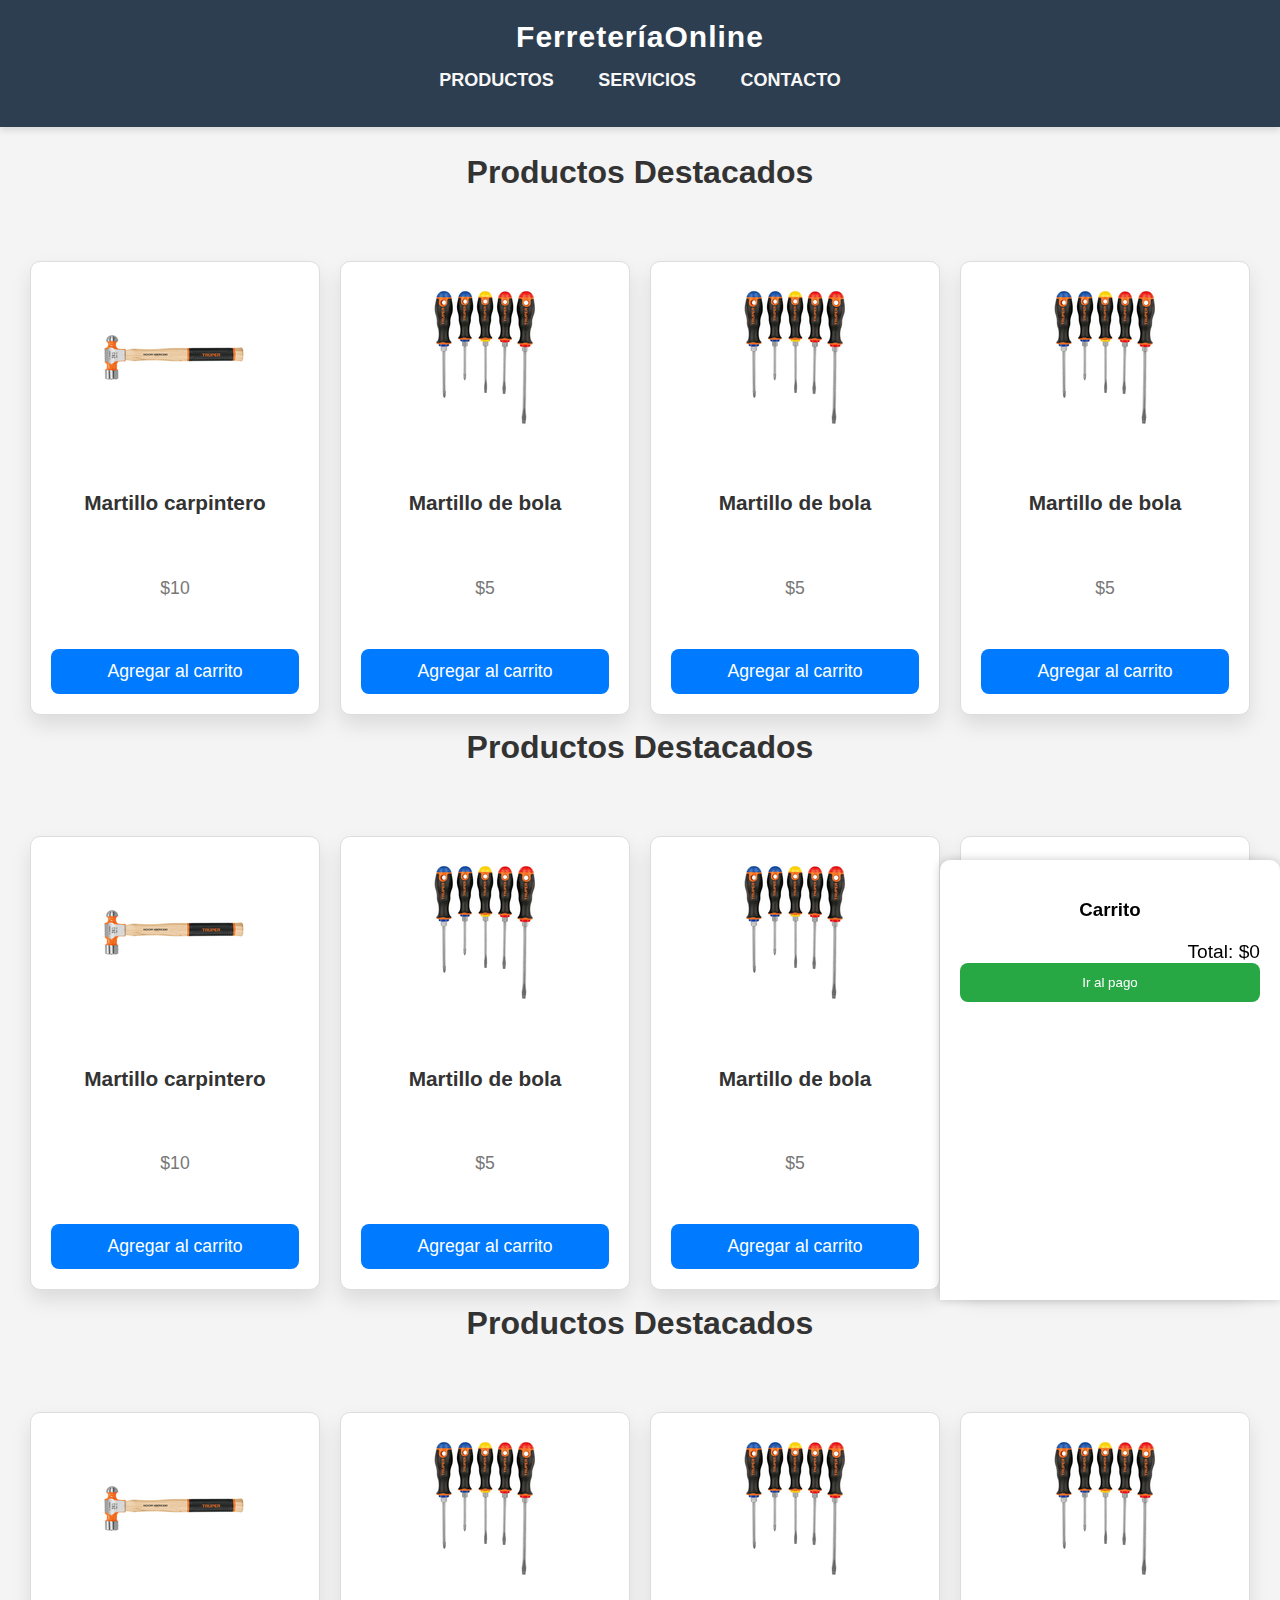
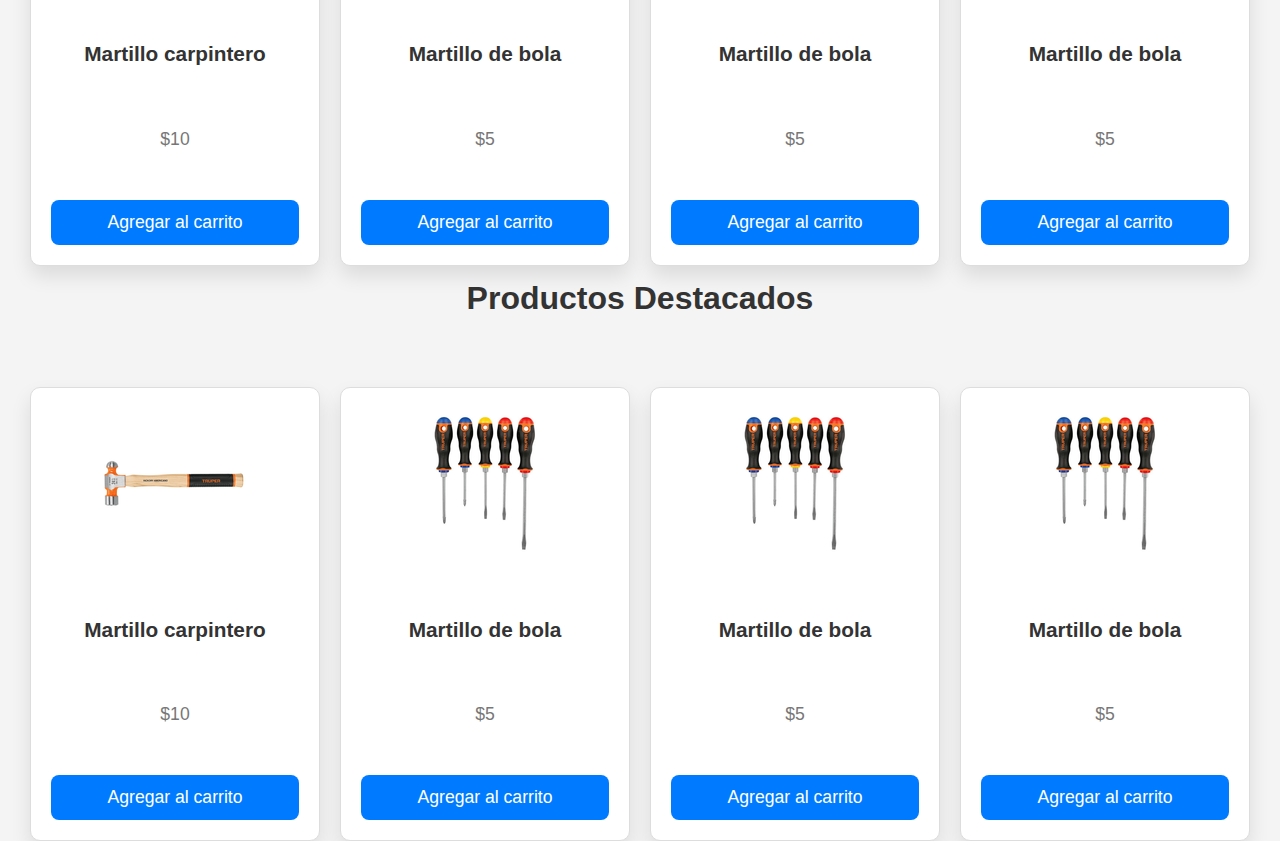
==== commit 22884e5a: "cambisos y nuevos formatos" ====
--- a/index.html
+++ b/index.html
@@ -1,49 +1,59 @@
 <!DOCTYPE html>
 <html lang="es">
+
 <head>
   <meta charset="UTF-8">
   <meta name="viewport" content="width=device-width, initial-scale=1.0">
   <meta http-equiv="X-UA-Compatible" content="ie=edge">
   <title>FerreteríaOnline</title>
   <link rel="stylesheet" href="styles.css">
-  <link rel="stylesheet" href="stylesss.css">
   <style>
     /* Animación de entrada */
     body {
       animation: fadeInPage 1s ease-in-out;
+      font-family: 'Arial', sans-serif;
+      background-color: #f4f4f4;
+      margin: 0;
+      padding: 0;
     }
 
     @keyframes fadeInPage {
-      0% { opacity: 0; }
-      100% { opacity: 1; }
+      0% {
+        opacity: 0;
+      }
+
+      100% {
+        opacity: 1;
+      }
     }
 
     /* Estilo de la cuadrícula de productos */
     .productos {
       display: grid;
-      grid-template-columns: repeat(6, 1fr); /* 6 columnas */
-      gap: 20px; /* Espacio entre los productos */
-      padding: 20px; /* Margen interno */
+      grid-template-columns: repeat(auto-fill, minmax(250px, 1fr));
+      gap: 20px;
+      padding: 30px;
     }
 
     /* Estilo para cada tarjeta de producto */
     .producto {
       background-color: #fff;
-      padding: 15px;
-      border-radius: 8px;
-      box-shadow: 0 4px 8px rgba(0, 0, 0, 0.1);
+      padding: 20px;
+      border-radius: 10px;
+      box-shadow: 0 10px 20px rgba(0, 0, 0, 0.1);
       text-align: center;
-      transition: transform 0.3s ease;
-      animation: fadeInProduct 0.5s ease-in-out; /* Animación de los productos */
-    }
-
-    @keyframes fadeInProduct {
-      0% { opacity: 0; }
-      100% { opacity: 1; }
+      transition: transform 0.3s ease, box-shadow 0.3s ease;
+      position: relative;
+      display: flex;
+      flex-direction: column;
+      justify-content: space-between;
+      height: 100%;
+      border: 1px solid #ddd;
     }
 
     .producto:hover {
-      transform: scale(1.05);
+      transform: translateY(-10px);
+      box-shadow: 0 15px 25px rgba(0, 0, 0, 0.2);
     }
 
     .producto img {
@@ -51,54 +61,59 @@
       height: auto;
       max-height: 150px;
       object-fit: contain;
-      cursor: pointer;
       transition: transform 0.3s ease;
+    }
+
+    .producto img:hover {
+      transform: scale(1.05);
     }
 
     .producto h3 {
       margin: 15px 0;
-      font-size: 1.2em;
+      font-size: 1.3em;
       color: #333;
+      font-weight: 600;
     }
 
     .producto p {
       color: #777;
       font-size: 1.1em;
+      margin-bottom: 20px;
     }
 
     .producto button {
-      background-color: #28a745;
+      background-color: #007bff;
       color: white;
       border: none;
-      padding: 10px;
+      padding: 12px;
       cursor: pointer;
-      border-radius: 5px;
-      margin-top: 10px;
+      border-radius: 8px;
+      font-size: 1.1em;
       width: 100%;
-      transition: transform 0.3s ease, background-color 0.2s ease;
+      transition: transform 0.3s ease, background-color 0.3s ease;
     }
 
     .producto button:hover {
-      background-color: #218838;
+      background-color: #0056b3;
     }
 
     .producto button:active {
-      transform: scale(0.95);
+      transform: scale(0.98);
     }
 
     /* Título de la sección de productos */
     .titulo {
       text-align: center;
-      font-size: 2em;
-      font-weight: bold;
-      margin-bottom: 20px;
+      font-size: 2.5em;
+      font-weight: 700;
+      margin-bottom: 40px;
       color: #333;
     }
 
     /* Estilo para el carrito flotante */
     .carrito {
       position: fixed;
-      bottom: -400px; /* Inicialmente fuera de la vista */
+      bottom: -400px;
       right: 0;
       width: 300px;
       height: 400px;
@@ -111,7 +126,7 @@
     }
 
     .carrito.open {
-      bottom: 0; /* Se desliza hacia arriba */
+      bottom: 0;
     }
 
     .carrito h3 {
@@ -124,7 +139,7 @@
       align-items: center;
       margin-bottom: 10px;
       opacity: 0;
-      animation: fadeIn 0.5s forwards; /* Animación de aparición */
+      animation: fadeIn 0.5s forwards;
     }
 
     .carrito .producto-carrito img {
@@ -139,10 +154,6 @@
       flex: 1;
     }
 
-    .carrito .producto-carrito span {
-      font-weight: bold;
-    }
-
     .carrito .total {
       text-align: right;
       font-size: 1.2em;
@@ -150,28 +161,33 @@
     }
 
     .carrito button {
-      background-color: #007bff;
+      background-color: #28a745;
       color: white;
       border: none;
-      padding: 10px;
+      padding: 12px;
       cursor: pointer;
-      border-radius: 5px;
+      border-radius: 8px;
       width: 100%;
-      transition: transform 0.3s ease, background-color 0.2s ease;
+      transition: transform 0.3s ease, background-color 0.3s ease;
     }
 
     .carrito button:hover {
-      background-color: #0056b3;
+      background-color: #218838;
     }
 
     .carrito button:active {
-      transform: scale(0.95);
+      transform: scale(0.98);
     }
 
     /* Animación de aparición */
     @keyframes fadeIn {
-      0% { opacity: 0; }
-      100% { opacity: 1; }
+      0% {
+        opacity: 0;
+      }
+
+      100% {
+        opacity: 1;
+      }
     }
 
     /* Animación para la ampliación de imagen */
@@ -181,6 +197,7 @@
     }
   </style>
 </head>
+
 <body>
 
   <header>
@@ -207,43 +224,139 @@
       <img src="img/catalogo1/images1.png" alt="Martillo carpintero" onclick="ampliarImagen(this)">
       <h3>Martillo carpintero</h3>
       <p>$10</p>
-      <button onclick="agregarAlCarrito('Martillo carpintero', 10, 'img/catalogo1/images1.png')">Agregar al carrito</button>
-    </div>
-
-    <!-- Producto 2 -->
-    <div class="producto">
-      <img src="img/martillo-bola.png" alt="Martillo de bola" onclick="ampliarImagen(this)">
-      <h3>Martillo de bola</h3>
-      <p>$5</p>
-      <button onclick="agregarAlCarrito('Martillo de bola', 5, 'img/martillo-bola.png')">Agregar al carrito</button>
-    </div>
-    <!-- Más productos -->
-  </div>
-
-
-    <!-- Título centrado para la sección de productos -->
-    <div class="titulo">
-      <h2>Productos Destacados</h2>
-    </div>
-  
-    <div class="productos">
-      <!-- Producto 1 -->
-      <div class="producto">
-        <img src="img/catalogo1/images1.png" alt="Martillo carpintero" onclick="ampliarImagen(this)">
-        <h3>Martillo carpintero</h3>
-        <p>$10</p>
-        <button onclick="agregarAlCarrito('Martillo carpintero', 10, 'img/catalogo1/images1.png')">Agregar al carrito</button>
-      </div>
-  
-      <!-- Producto 2 -->
-      <div class="producto">
-        <img src="img/martillo-bola.png" alt="Martillo de bola" onclick="ampliarImagen(this)">
-        <h3>Martillo de bola</h3>
-        <p>$5</p>
-        <button onclick="agregarAlCarrito('Martillo de bola', 5, 'img/martillo-bola.png')">Agregar al carrito</button>
-      </div>
-      <!-- Más productos -->
-    </div>
+      <button onclick="agregarAlCarrito('Martillo carpintero', 10, 'img/catalogo1/images1.png')">Agregar al
+        carrito</button>
+    </div>
+
+    <div class="producto">
+      <img src="img/catalogo1/images2.png" alt="Martillo de bola" onclick="ampliarImagen(this)">
+      <h3>Martillo de bola</h3>
+      <p>$5</p>
+      <button onclick="agregarAlCarrito('Martillo de bola', 5, 'img/catalogo1/images2.png')">Agregar al carrito</button>
+    </div>
+    <div class="producto">
+      <img src="img/catalogo1/images2.png" alt="Martillo de bola" onclick="ampliarImagen(this)">
+      <h3>Martillo de bola</h3>
+      <p>$5</p>
+      <button onclick="agregarAlCarrito('Martillo de bola', 5, 'img/catalogo1/images2.png')">Agregar al carrito</button>
+    </div>
+    <div class="producto">
+      <img src="img/catalogo1/images2.png" alt="Martillo de bola" onclick="ampliarImagen(this)">
+      <h3>Martillo de bola</h3>
+      <p>$5</p>
+      <button onclick="agregarAlCarrito('Martillo de bola', 5, 'img/catalogo1/images2.png')">Agregar al carrito</button>
+    </div>
+
+  </div>
+
+
+
+  <div class="titulo">
+    <h2>Productos Destacados</h2>
+  </div>
+
+  <div class="productos">
+    <!-- Producto 1 -->
+    <div class="producto">
+      <img src="img/catalogo1/images1.png" alt="Martillo carpintero" onclick="ampliarImagen(this)">
+      <h3>Martillo carpintero</h3>
+      <p>$10</p>
+      <button onclick="agregarAlCarrito('Martillo carpintero', 10, 'img/catalogo1/images1.png')">Agregar al
+        carrito</button>
+    </div>
+
+    <div class="producto">
+      <img src="img/catalogo1/images2.png" alt="Martillo de bola" onclick="ampliarImagen(this)">
+      <h3>Martillo de bola</h3>
+      <p>$5</p>
+      <button onclick="agregarAlCarrito('Martillo de bola', 5, 'img/catalogo1/images2.png')">Agregar al carrito</button>
+    </div>
+    <div class="producto">
+      <img src="img/catalogo1/images2.png" alt="Martillo de bola" onclick="ampliarImagen(this)">
+      <h3>Martillo de bola</h3>
+      <p>$5</p>
+      <button onclick="agregarAlCarrito('Martillo de bola', 5, 'img/catalogo1/images2.png')">Agregar al carrito</button>
+    </div>
+    <div class="producto">
+      <img src="img/catalogo1/images2.png" alt="Martillo de bola" onclick="ampliarImagen(this)">
+      <h3>Martillo de bola</h3>
+      <p>$5</p>
+      <button onclick="agregarAlCarrito('Martillo de bola', 5, 'img/catalogo1/images2.png')">Agregar al carrito</button>
+    </div>
+
+  </div>
+
+
+  <div class="titulo">
+    <h2>Productos Destacados</h2>
+  </div>
+
+  <div class="productos">
+    <!-- Producto 1 -->
+    <div class="producto">
+      <img src="img/catalogo1/images1.png" alt="Martillo carpintero" onclick="ampliarImagen(this)">
+      <h3>Martillo carpintero</h3>
+      <p>$10</p>
+      <button onclick="agregarAlCarrito('Martillo carpintero', 10, 'img/catalogo1/images1.png')">Agregar al
+        carrito</button>
+    </div>
+
+    <div class="producto">
+      <img src="img/catalogo1/images2.png" alt="Martillo de bola" onclick="ampliarImagen(this)">
+      <h3>Martillo de bola</h3>
+      <p>$5</p>
+      <button onclick="agregarAlCarrito('Martillo de bola', 5, 'img/catalogo1/images2.png')">Agregar al carrito</button>
+    </div>
+    <div class="producto">
+      <img src="img/catalogo1/images2.png" alt="Martillo de bola" onclick="ampliarImagen(this)">
+      <h3>Martillo de bola</h3>
+      <p>$5</p>
+      <button onclick="agregarAlCarrito('Martillo de bola', 5, 'img/catalogo1/images2.png')">Agregar al carrito</button>
+    </div>
+    <div class="producto">
+      <img src="img/catalogo1/images2.png" alt="Martillo de bola" onclick="ampliarImagen(this)">
+      <h3>Martillo de bola</h3>
+      <p>$5</p>
+      <button onclick="agregarAlCarrito('Martillo de bola', 5, 'img/catalogo1/images2.png')">Agregar al carrito</button>
+    </div>
+
+  </div>
+
+
+  <div class="titulo">
+    <h2>Productos Destacados</h2>
+  </div>
+
+  <div class="productos">
+    <!-- Producto 1 -->
+    <div class="producto">
+      <img src="img/catalogo1/images1.png" alt="Martillo carpintero" onclick="ampliarImagen(this)">
+      <h3>Martillo carpintero</h3>
+      <p>$10</p>
+      <button onclick="agregarAlCarrito('Martillo carpintero', 10, 'img/catalogo1/images1.png')">Agregar al
+        carrito</button>
+    </div>
+
+    <div class="producto">
+      <img src="img/catalogo1/images2.png" alt="Martillo de bola" onclick="ampliarImagen(this)">
+      <h3>Martillo de bola</h3>
+      <p>$5</p>
+      <button onclick="agregarAlCarrito('Martillo de bola', 5, 'img/catalogo1/images2.png')">Agregar al carrito</button>
+    </div>
+    <div class="producto">
+      <img src="img/catalogo1/images2.png" alt="Martillo de bola" onclick="ampliarImagen(this)">
+      <h3>Martillo de bola</h3>
+      <p>$5</p>
+      <button onclick="agregarAlCarrito('Martillo de bola', 5, 'img/catalogo1/images2.png')">Agregar al carrito</button>
+    </div>
+    <div class="producto">
+      <img src="img/catalogo1/images2.png" alt="Martillo de bola" onclick="ampliarImagen(this)">
+      <h3>Martillo de bola</h3>
+      <p>$5</p>
+      <button onclick="agregarAlCarrito('Martillo de bola', 5, 'img/catalogo1/images2.png')">Agregar al carrito</button>
+    </div>
+
+  </div>
 
   <!-- Carrito flotante -->
   <div class="carrito" id="carrito">
@@ -287,9 +400,9 @@
 
       // Calcular el total
       const total = carrito.reduce((total, producto) => total + producto.precio, 0);
-      totalCarrito.innerHTML = `Total: $${total}`;
-
-      // Abrir el carrito con animación
+      totalCarrito.innerHTML = `Total: $${total.toFixed(2)}`;
+
+      // Mostrar el carrito
       if (carrito.length > 0) {
         carritoElement.classList.add('open');
       } else {
@@ -298,18 +411,22 @@
     }
 
     function irAlPago() {
-      alert("Proceso de pago no implementado.");
-      carrito.length = 0; // Limpiar carrito
-      updateCarrito(); // Actualizar carrito
-      const carritoElement = document.getElementById("carrito");
-      carritoElement.classList.remove('open'); // Cerrar carrito
-    }
-
-    // Función para ampliar la imagen
+      // Borrar los productos del carrito
+      carrito = [];
+      updateCarrito();
+
+      // Mostrar mensaje de redirección
+      alert("Redireccionando al pago...");
+      // Aquí podrías redirigir a una página de pago, como:
+      // window.location.href = 'pago.html';
+    }
+
+    // Ampliar imagen al hacer clic
     function ampliarImagen(imagen) {
       imagen.classList.toggle('ampliado');
     }
   </script>
 
 </body>
-</html>
+
+</html>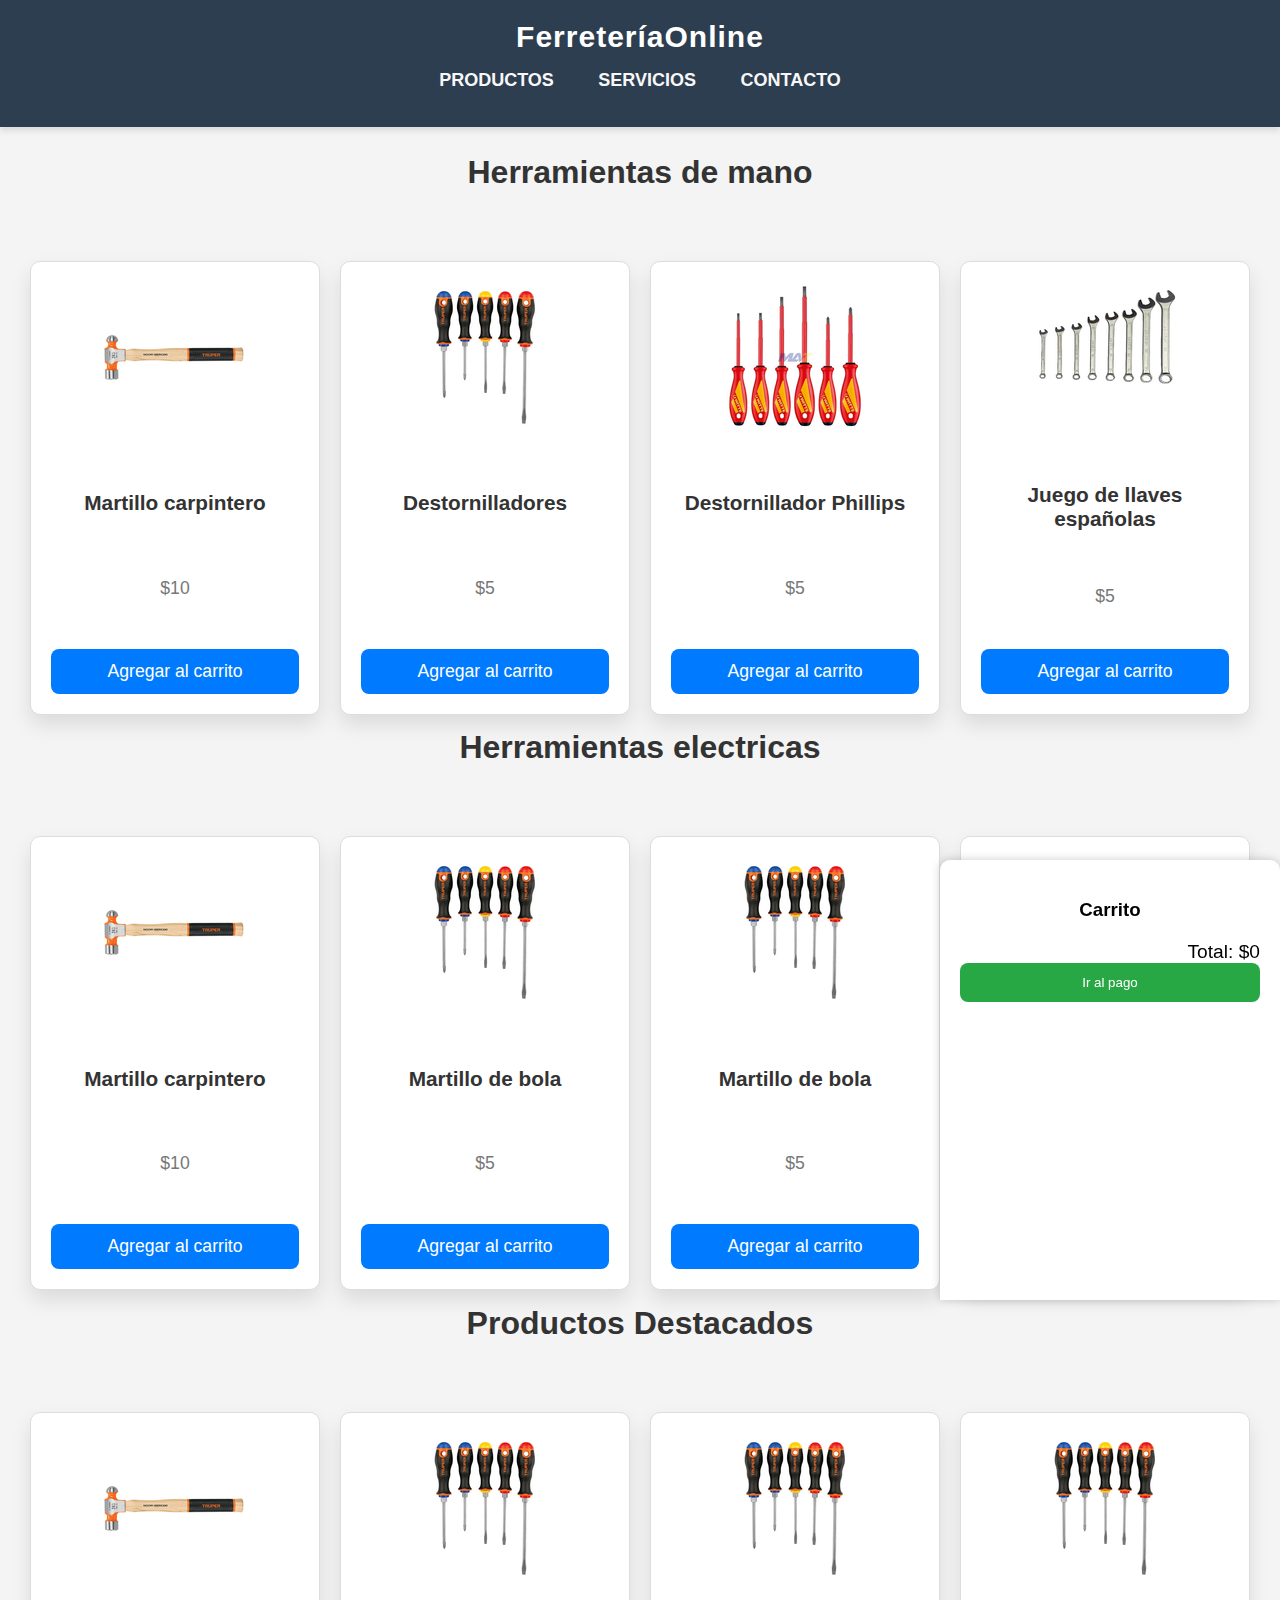
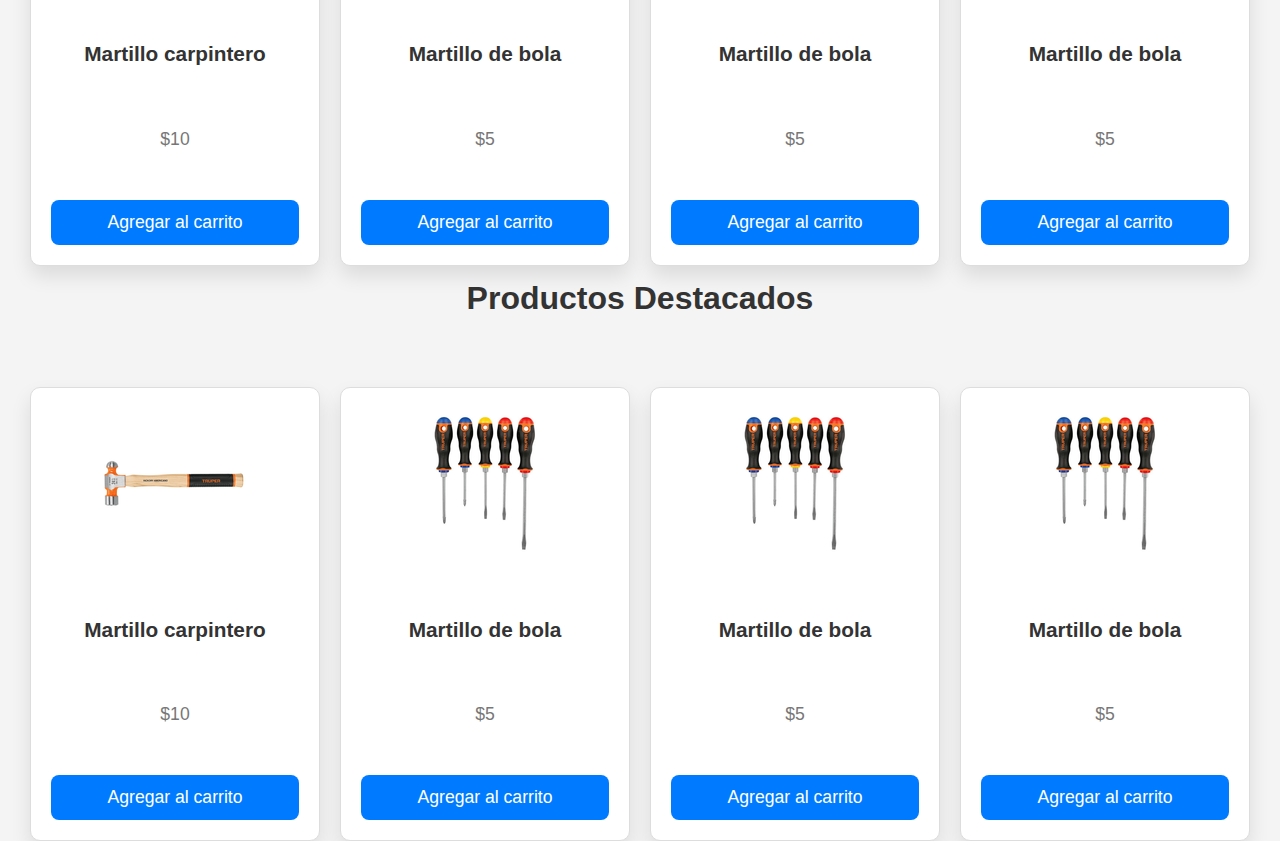
==== commit 5ba978c2: "cambiox" ====
--- a/index.html
+++ b/index.html
@@ -213,9 +213,9 @@
     </nav>
   </header>
 
-  <!-- Título centrado para la sección de productos -->
+
   <div class="titulo">
-    <h2>Productos Destacados</h2>
+    <h2>Herramientas de mano</h2>
   </div>
 
   <div class="productos">
@@ -229,30 +229,29 @@
     </div>
 
     <div class="producto">
-      <img src="img/catalogo1/images2.png" alt="Martillo de bola" onclick="ampliarImagen(this)">
-      <h3>Martillo de bola</h3>
-      <p>$5</p>
-      <button onclick="agregarAlCarrito('Martillo de bola', 5, 'img/catalogo1/images2.png')">Agregar al carrito</button>
-    </div>
-    <div class="producto">
-      <img src="img/catalogo1/images2.png" alt="Martillo de bola" onclick="ampliarImagen(this)">
-      <h3>Martillo de bola</h3>
-      <p>$5</p>
-      <button onclick="agregarAlCarrito('Martillo de bola', 5, 'img/catalogo1/images2.png')">Agregar al carrito</button>
-    </div>
-    <div class="producto">
-      <img src="img/catalogo1/images2.png" alt="Martillo de bola" onclick="ampliarImagen(this)">
-      <h3>Martillo de bola</h3>
-      <p>$5</p>
-      <button onclick="agregarAlCarrito('Martillo de bola', 5, 'img/catalogo1/images2.png')">Agregar al carrito</button>
-    </div>
-
-  </div>
-
-
-
+      <img src="img/catalogo1/images2.png" alt="Destornilladores" onclick="ampliarImagen(this)">
+      <h3>Destornilladores</h3>
+      <p>$5</p>
+      <button onclick="agregarAlCarrito('Destornilladores', 5, 'img/catalogo1/images2.png')">Agregar al carrito</button>
+    </div>
+    <div class="producto">
+      <img src="img/catalogo1/images3.png" alt="Destornillador Phillips" onclick="ampliarImagen(this)">
+      <h3>Destornillador Phillips</h3>
+      <p>$5</p>
+      <button onclick="agregarAlCarrito('Destornillador Phillips', 5, 'img/catalogo1/images3.png')">Agregar al carrito</button>
+    </div>
+    <div class="producto">
+      <img src="img/catalogo1/images4.png" alt="Juego de llaves españolas" onclick="ampliarImagen(this)">
+      <h3>Juego de llaves españolas</h3>
+      <p>$5</p>
+      <button onclick="agregarAlCarrito('Juego de llaves españolas', 5, 'img/catalogo1/images4.png')">Agregar al carrito</button>
+    </div>
+
+  </div>
+
+  <!-- Título centrado para la sección de productos -->
   <div class="titulo">
-    <h2>Productos Destacados</h2>
+    <h2>Herramientas electricas</h2>
   </div>
 
   <div class="productos">
@@ -287,6 +286,7 @@
   </div>
 
 
+
   <div class="titulo">
     <h2>Productos Destacados</h2>
   </div>
@@ -357,6 +357,9 @@
     </div>
 
   </div>
+
+
+
 
   <!-- Carrito flotante -->
   <div class="carrito" id="carrito">
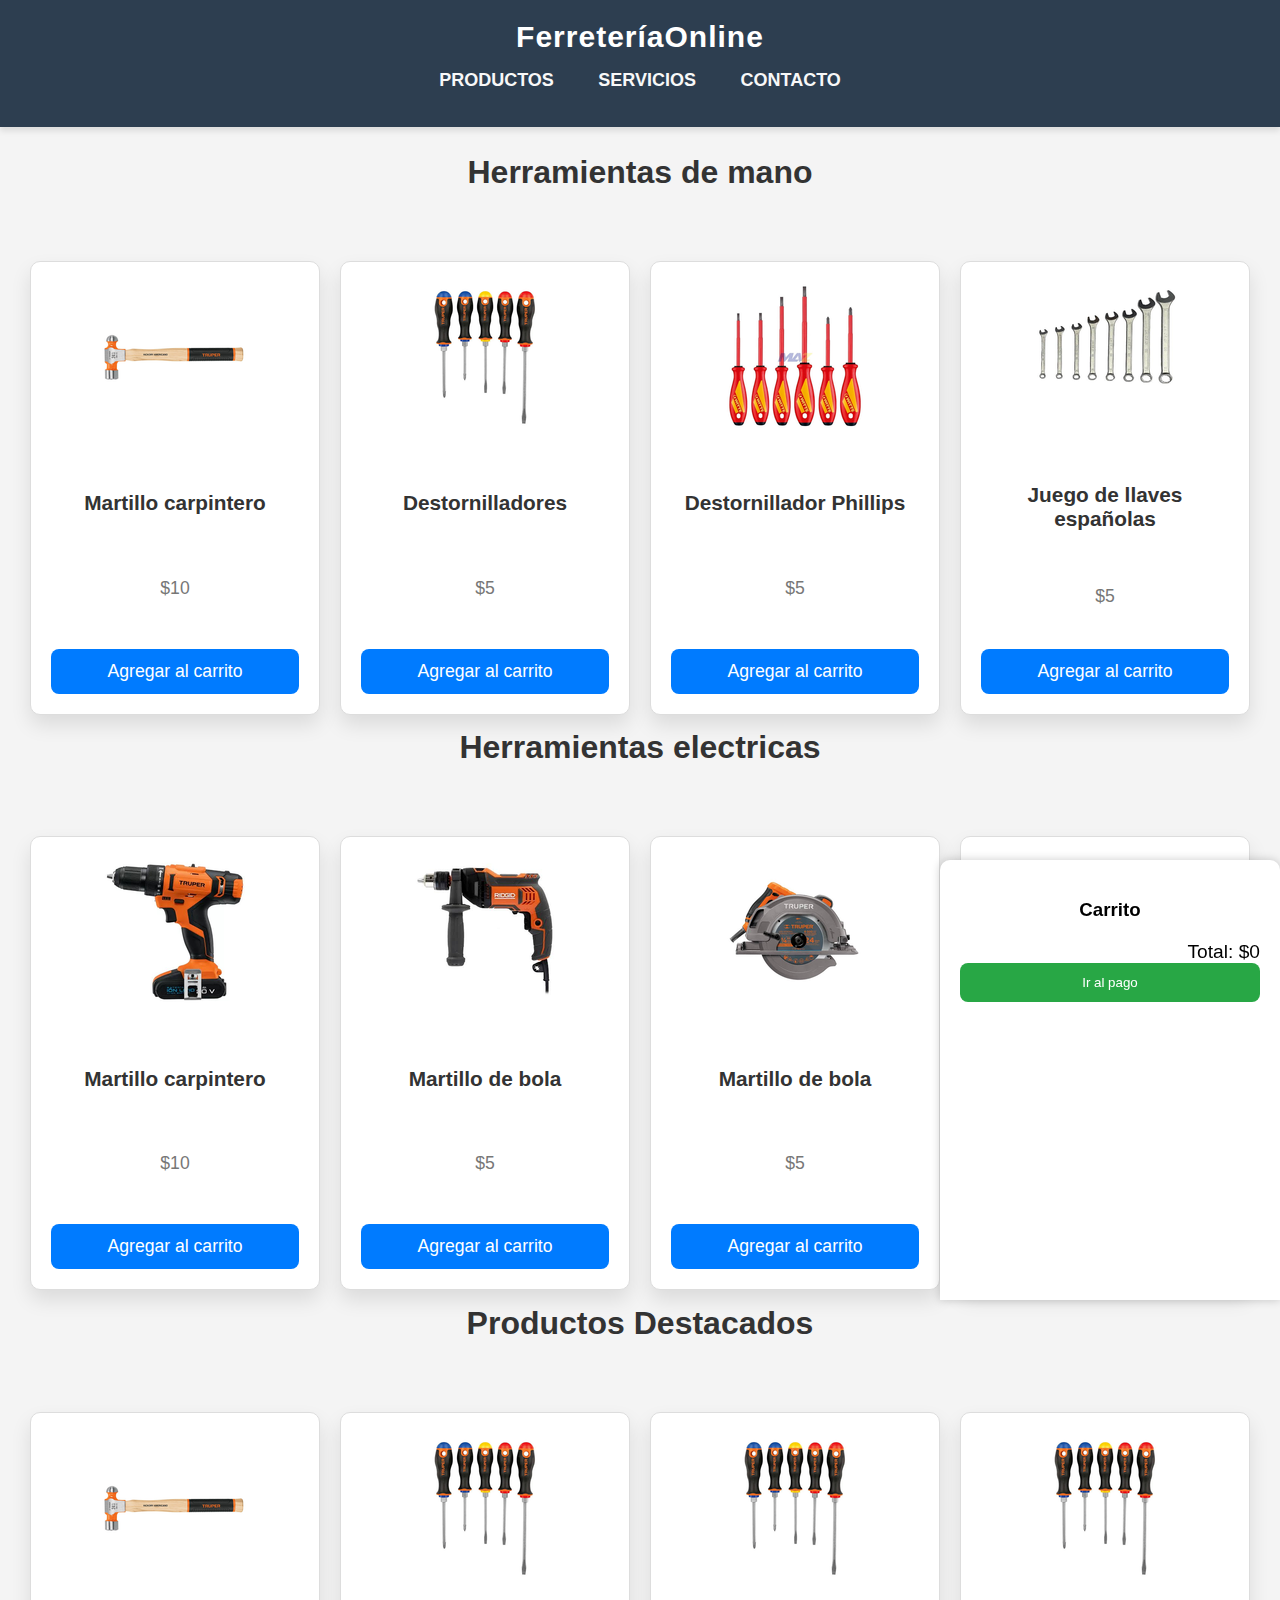
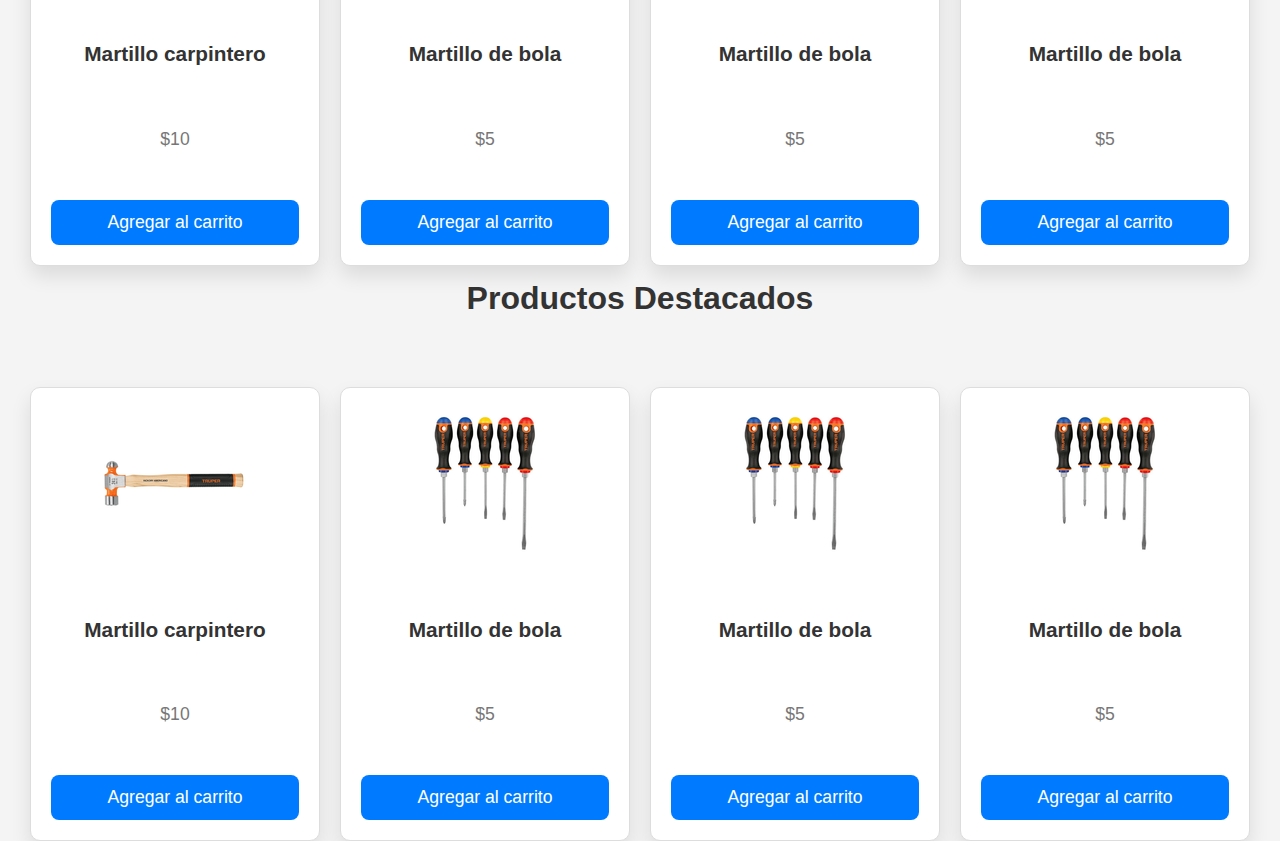
==== commit 3f33191a: "cambios nuevos" ====
--- a/index.html
+++ b/index.html
@@ -257,7 +257,7 @@
   <div class="productos">
     <!-- Producto 1 -->
     <div class="producto">
-      <img src="img/catalogo1/images1.png" alt="Martillo carpintero" onclick="ampliarImagen(this)">
+      <img src="img/catalogo1/images5.png" alt="Martillo carpintero" onclick="ampliarImagen(this)">
       <h3>Martillo carpintero</h3>
       <p>$10</p>
       <button onclick="agregarAlCarrito('Martillo carpintero', 10, 'img/catalogo1/images1.png')">Agregar al
@@ -265,19 +265,19 @@
     </div>
 
     <div class="producto">
-      <img src="img/catalogo1/images2.png" alt="Martillo de bola" onclick="ampliarImagen(this)">
-      <h3>Martillo de bola</h3>
-      <p>$5</p>
-      <button onclick="agregarAlCarrito('Martillo de bola', 5, 'img/catalogo1/images2.png')">Agregar al carrito</button>
-    </div>
-    <div class="producto">
-      <img src="img/catalogo1/images2.png" alt="Martillo de bola" onclick="ampliarImagen(this)">
-      <h3>Martillo de bola</h3>
-      <p>$5</p>
-      <button onclick="agregarAlCarrito('Martillo de bola', 5, 'img/catalogo1/images2.png')">Agregar al carrito</button>
-    </div>
-    <div class="producto">
-      <img src="img/catalogo1/images2.png" alt="Martillo de bola" onclick="ampliarImagen(this)">
+      <img src="img/catalogo1/images6.png" alt="Martillo de bola" onclick="ampliarImagen(this)">
+      <h3>Martillo de bola</h3>
+      <p>$5</p>
+      <button onclick="agregarAlCarrito('Martillo de bola', 5, 'img/catalogo1/images2.png')">Agregar al carrito</button>
+    </div>
+    <div class="producto">
+      <img src="img/catalogo1/images7.png" alt="Martillo de bola" onclick="ampliarImagen(this)">
+      <h3>Martillo de bola</h3>
+      <p>$5</p>
+      <button onclick="agregarAlCarrito('Martillo de bola', 5, 'img/catalogo1/images2.png')">Agregar al carrito</button>
+    </div>
+    <div class="producto">
+      <img src="img/catalogo1/images8.png" alt="Martillo de bola" onclick="ampliarImagen(this)">
       <h3>Martillo de bola</h3>
       <p>$5</p>
       <button onclick="agregarAlCarrito('Martillo de bola', 5, 'img/catalogo1/images2.png')">Agregar al carrito</button>
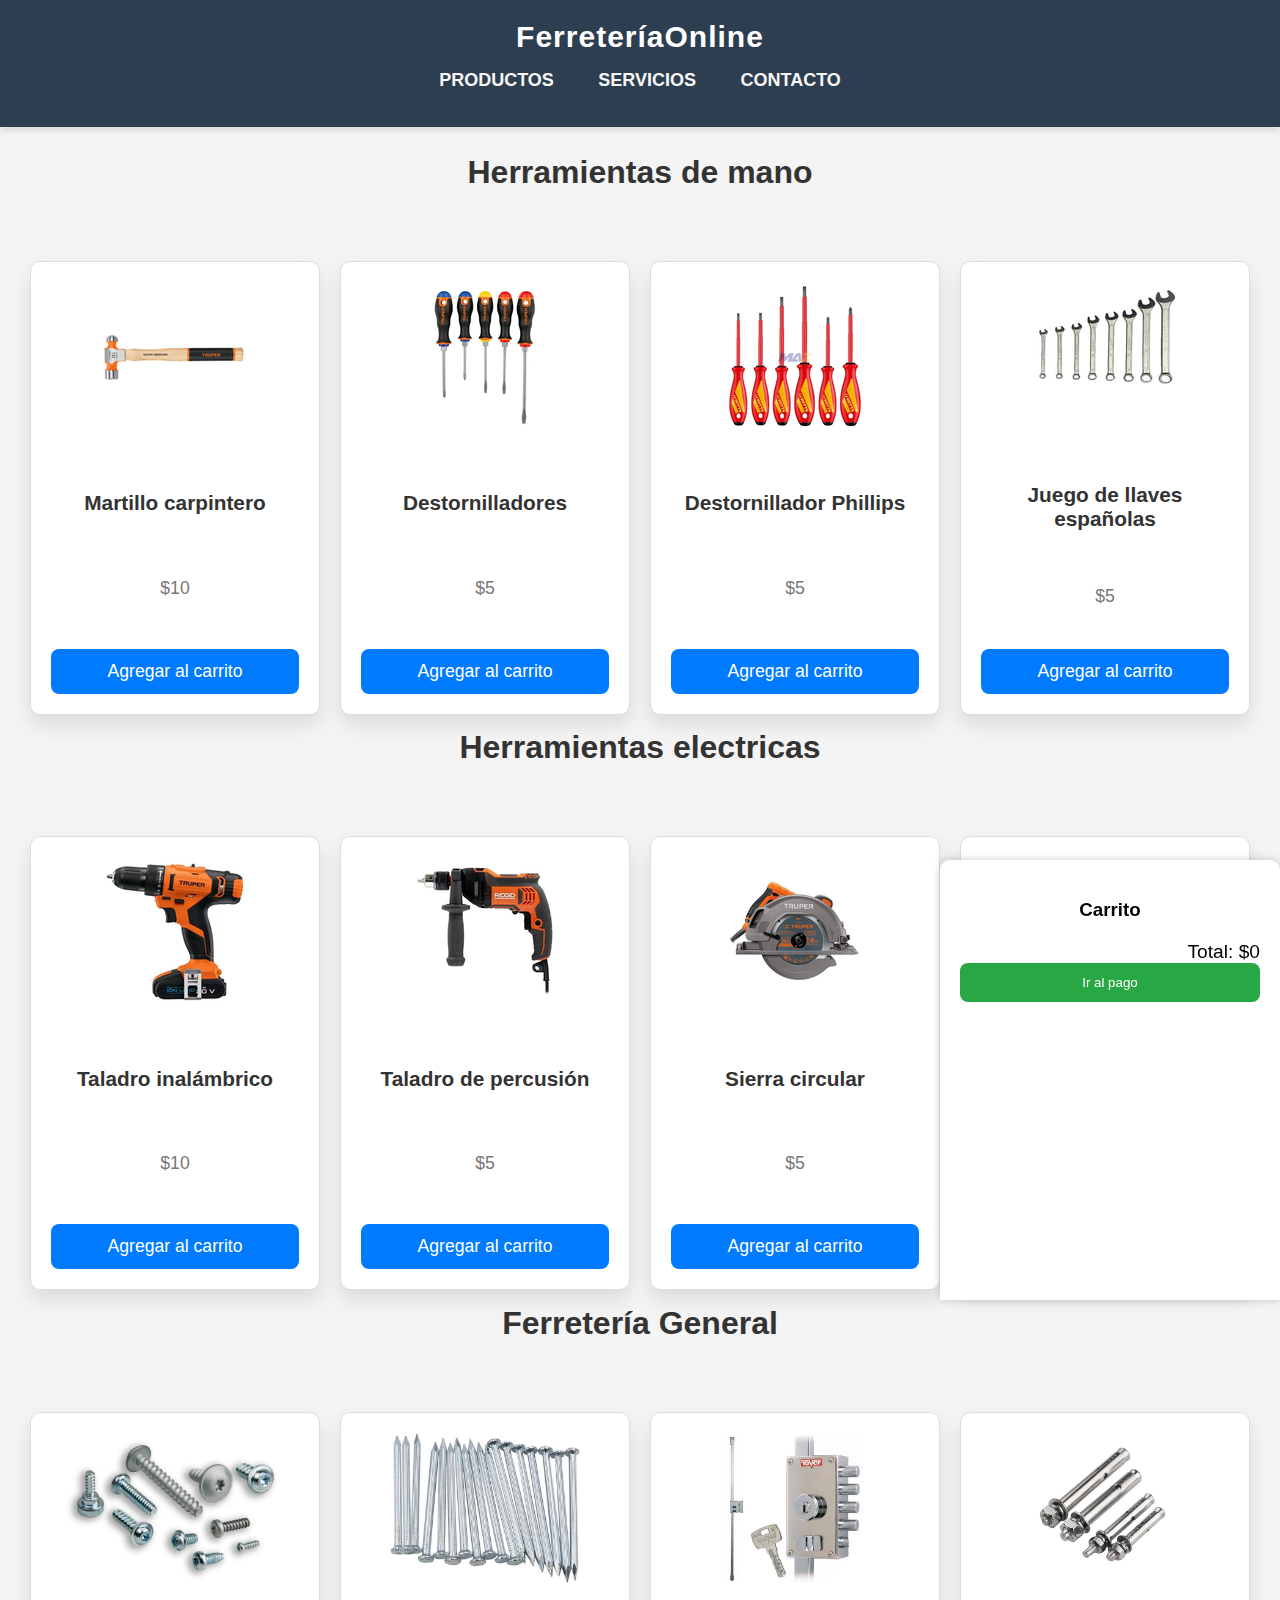
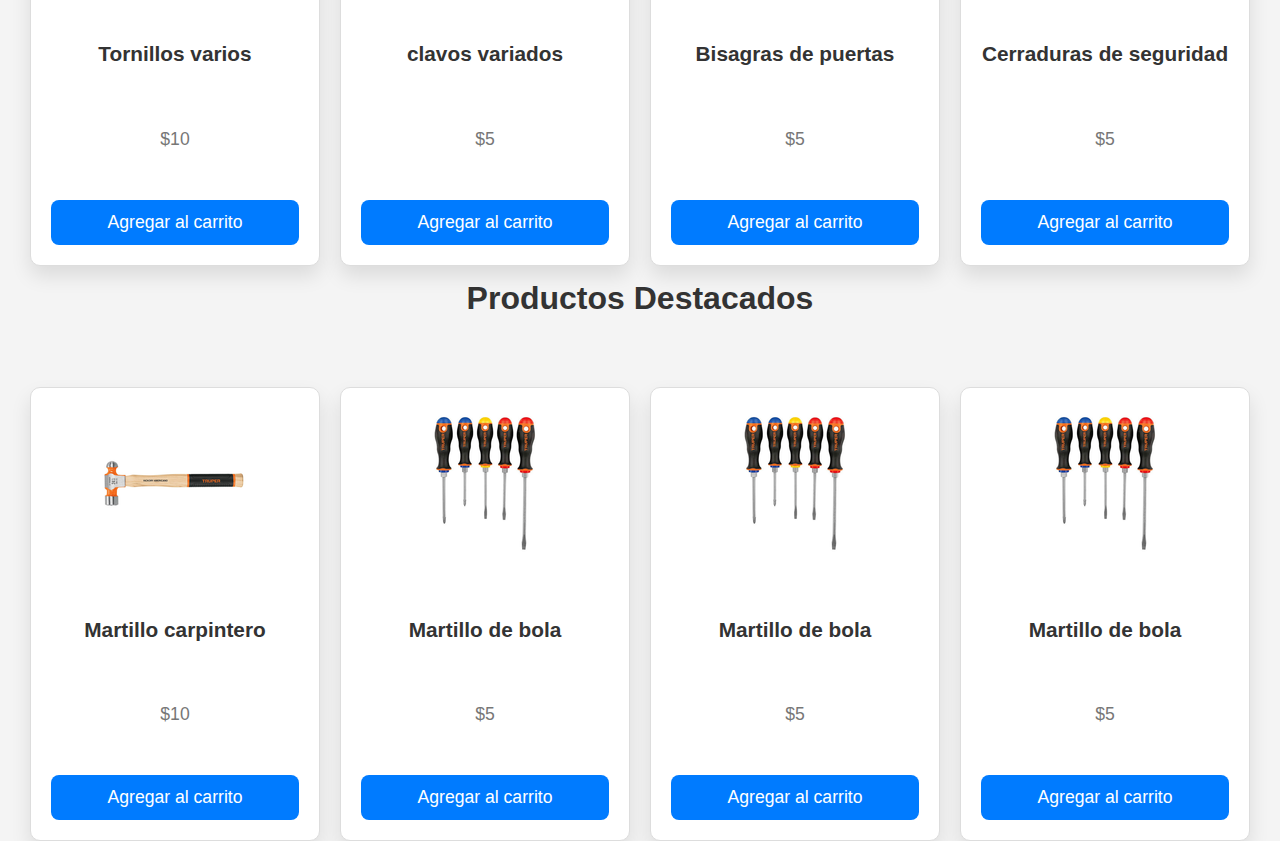
==== commit bea5f67a: "Cambios de prodcutos" ====
--- a/index.html
+++ b/index.html
@@ -238,13 +238,15 @@
       <img src="img/catalogo1/images3.png" alt="Destornillador Phillips" onclick="ampliarImagen(this)">
       <h3>Destornillador Phillips</h3>
       <p>$5</p>
-      <button onclick="agregarAlCarrito('Destornillador Phillips', 5, 'img/catalogo1/images3.png')">Agregar al carrito</button>
+      <button onclick="agregarAlCarrito('Destornillador Phillips', 5, 'img/catalogo1/images3.png')">Agregar al
+        carrito</button>
     </div>
     <div class="producto">
       <img src="img/catalogo1/images4.png" alt="Juego de llaves españolas" onclick="ampliarImagen(this)">
       <h3>Juego de llaves españolas</h3>
       <p>$5</p>
-      <button onclick="agregarAlCarrito('Juego de llaves españolas', 5, 'img/catalogo1/images4.png')">Agregar al carrito</button>
+      <button onclick="agregarAlCarrito('Juego de llaves españolas', 5, 'img/catalogo1/images4.png')">Agregar al
+        carrito</button>
     </div>
 
   </div>
@@ -258,64 +260,67 @@
     <!-- Producto 1 -->
     <div class="producto">
       <img src="img/catalogo1/images5.png" alt="Martillo carpintero" onclick="ampliarImagen(this)">
-      <h3>Martillo carpintero</h3>
+      <h3>Taladro inalámbrico</h3>
+      <p>$10</p>
+      <button onclick="agregarAlCarrito('Taladro inalámbrico', 10, 'img/catalogo1/images5.png')">Agregar al
+        carrito</button>
+    </div>
+
+    <div class="producto">
+      <img src="img/catalogo1/images6.png" alt="Martillo de bola" onclick="ampliarImagen(this)">
+      <h3>Taladro de percusión</h3>
+      <p>$5</p>
+      <button onclick="agregarAlCarrito('Martillo de bola', 5, 'img/catalogo1/images6.png')">Agregar al carrito</button>
+    </div>
+    <div class="producto">
+      <img src="img/catalogo1/images7.png" alt="Martillo de bola" onclick="ampliarImagen(this)">
+      <h3>Sierra circular</h3>
+      <p>$5</p>
+      <button onclick="agregarAlCarrito('Martillo de bola', 5, 'img/catalogo1/images7.png')">Agregar al carrito</button>
+    </div>
+    <div class="producto">
+      <img src="img/catalogo1/images8.png" alt="Martillo de bola" onclick="ampliarImagen(this)">
+      <h3>Sierra de carpintero </h3>
+      <p>$5</p>
+      <button onclick="agregarAlCarrito('Martillo de bola', 5, 'img/catalogo1/images8.png')">Agregar al carrito</button>
+    </div>
+
+  </div>
+
+
+
+  <div class="titulo">
+    <h2>Ferretería General</h2>
+  </div>
+
+  <div class="productos">
+    <!-- Producto 1 -->
+    <div class="producto">
+      <img src="img/catalogo1/images11.jpeg" alt="Martillo carpintero" onclick="ampliarImagen(this)">
+      <h3>Tornillos varios
+      </h3>
       <p>$10</p>
       <button onclick="agregarAlCarrito('Martillo carpintero', 10, 'img/catalogo1/images1.png')">Agregar al
         carrito</button>
     </div>
 
     <div class="producto">
-      <img src="img/catalogo1/images6.png" alt="Martillo de bola" onclick="ampliarImagen(this)">
-      <h3>Martillo de bola</h3>
-      <p>$5</p>
-      <button onclick="agregarAlCarrito('Martillo de bola', 5, 'img/catalogo1/images2.png')">Agregar al carrito</button>
-    </div>
-    <div class="producto">
-      <img src="img/catalogo1/images7.png" alt="Martillo de bola" onclick="ampliarImagen(this)">
-      <h3>Martillo de bola</h3>
-      <p>$5</p>
-      <button onclick="agregarAlCarrito('Martillo de bola', 5, 'img/catalogo1/images2.png')">Agregar al carrito</button>
-    </div>
-    <div class="producto">
-      <img src="img/catalogo1/images8.png" alt="Martillo de bola" onclick="ampliarImagen(this)">
-      <h3>Martillo de bola</h3>
-      <p>$5</p>
-      <button onclick="agregarAlCarrito('Martillo de bola', 5, 'img/catalogo1/images2.png')">Agregar al carrito</button>
-    </div>
-
-  </div>
-
-
-
-  <div class="titulo">
-    <h2>Productos Destacados</h2>
-  </div>
-
-  <div class="productos">
-    <!-- Producto 1 -->
-    <div class="producto">
-      <img src="img/catalogo1/images1.png" alt="Martillo carpintero" onclick="ampliarImagen(this)">
-      <h3>Martillo carpintero</h3>
-      <p>$10</p>
-      <button onclick="agregarAlCarrito('Martillo carpintero', 10, 'img/catalogo1/images1.png')">Agregar al
-        carrito</button>
-    </div>
-
-    <div class="producto">
-      <img src="img/catalogo1/images2.png" alt="Martillo de bola" onclick="ampliarImagen(this)">
-      <h3>Martillo de bola</h3>
-      <p>$5</p>
-      <button onclick="agregarAlCarrito('Martillo de bola', 5, 'img/catalogo1/images2.png')">Agregar al carrito</button>
-    </div>
-    <div class="producto">
-      <img src="img/catalogo1/images2.png" alt="Martillo de bola" onclick="ampliarImagen(this)">
-      <h3>Martillo de bola</h3>
-      <p>$5</p>
-      <button onclick="agregarAlCarrito('Martillo de bola', 5, 'img/catalogo1/images2.png')">Agregar al carrito</button>
-    </div>
-    <div class="producto">
-      <img src="img/catalogo1/images2.png" alt="Martillo de bola" onclick="ampliarImagen(this)">
-      <h3>Martillo de bola</h3>
+      <img src="img/catalogo1/images12.jpeg" alt="Martillo de bola" onclick="ampliarImagen(this)">
+      <h3>clavos variados</h3>
+      <p>$5</p>
+      <button onclick="agregarAlCarrito('Martillo de bola', 5, 'img/catalogo1/images2.png')">Agregar al carrito</button>
+    </div>
+    <div class="producto">
+      <img src="img/catalogo1/images13.jpeg" alt="Martillo de bola" onclick="ampliarImagen(this)">
+      <h3>Bisagras de puertas
+      </h3>
+      <p>$5</p>
+      <button onclick="agregarAlCarrito('Martillo de bola', 5, 'img/catalogo1/images2.png')">Agregar al carrito</button>
+    </div>
+    <div class="producto">
+      <img src="img/catalogo1/images14.jpeg" alt="Martillo de bola" onclick="ampliarImagen(this)">
+      <h3>Cerraduras de seguridad
+      </h3>
       <p>$5</p>
       <button onclick="agregarAlCarrito('Martillo de bola', 5, 'img/catalogo1/images2.png')">Agregar al carrito</button>
     </div>
